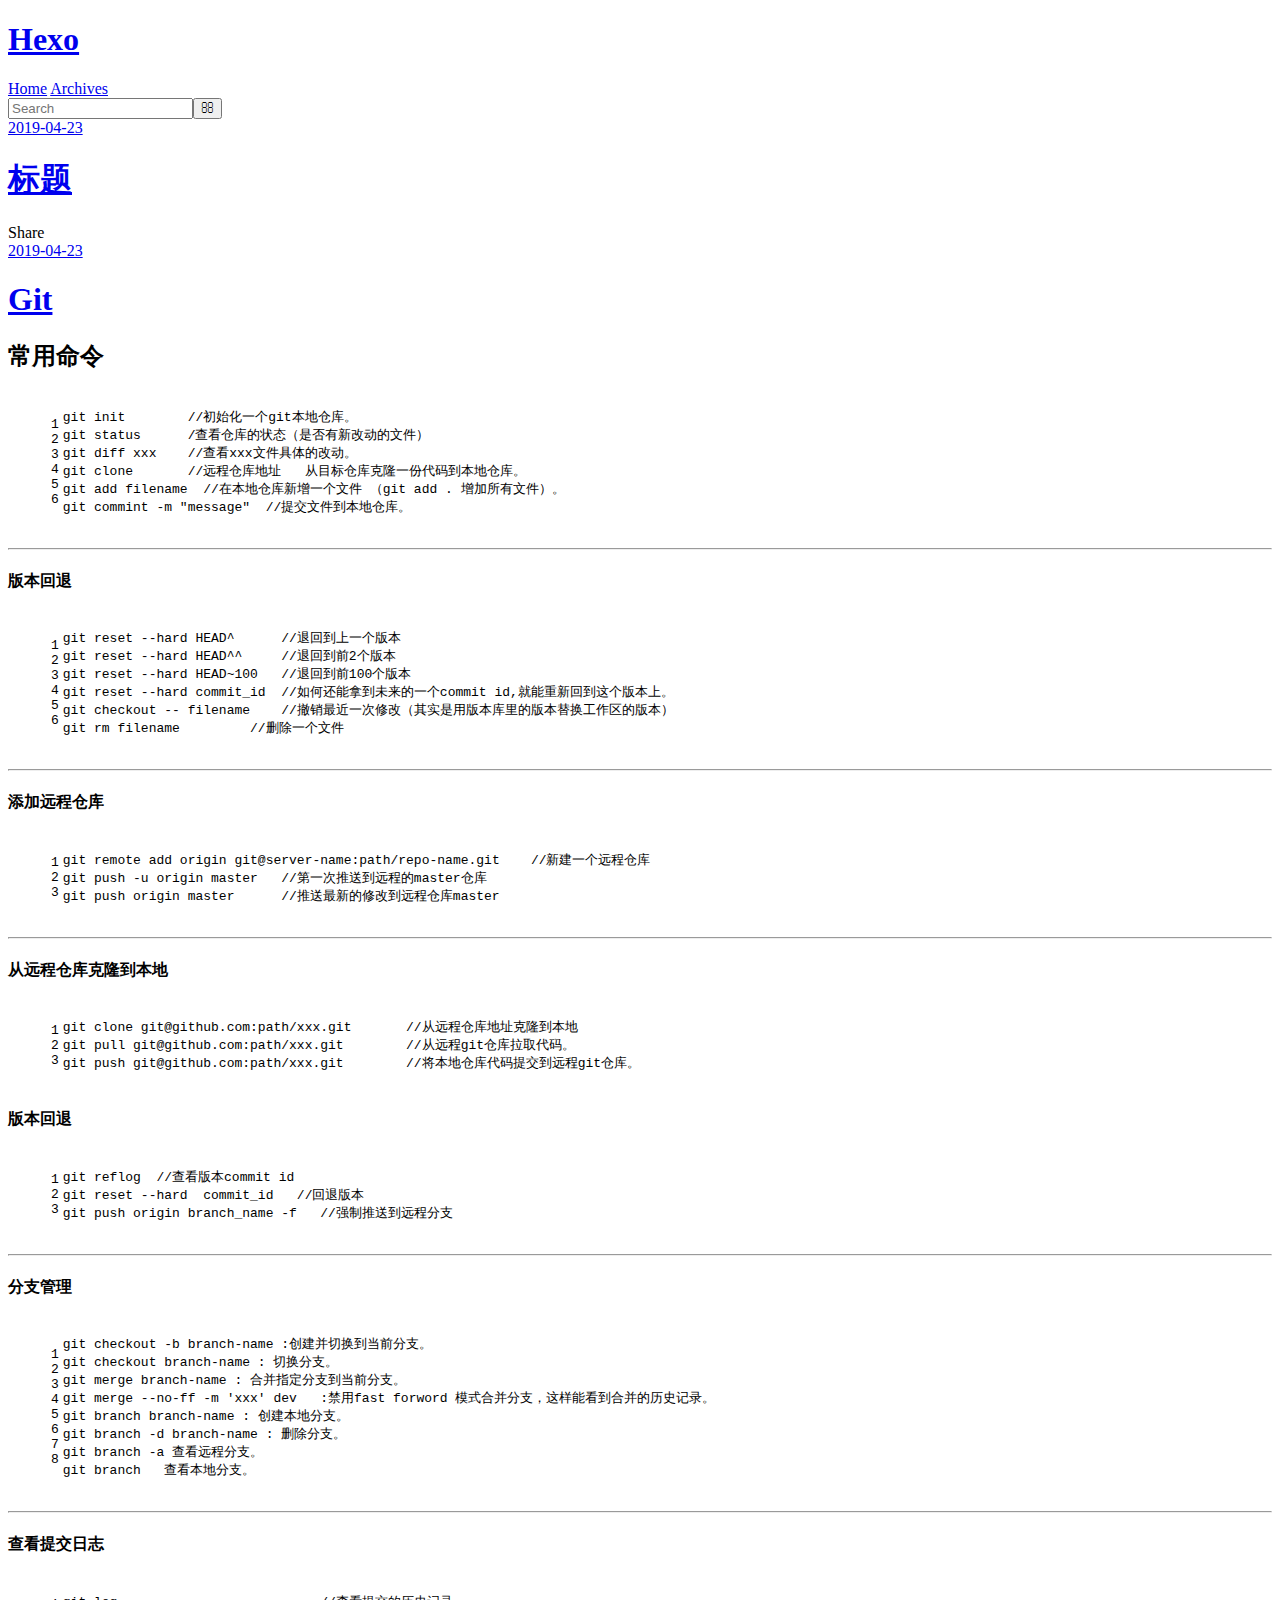
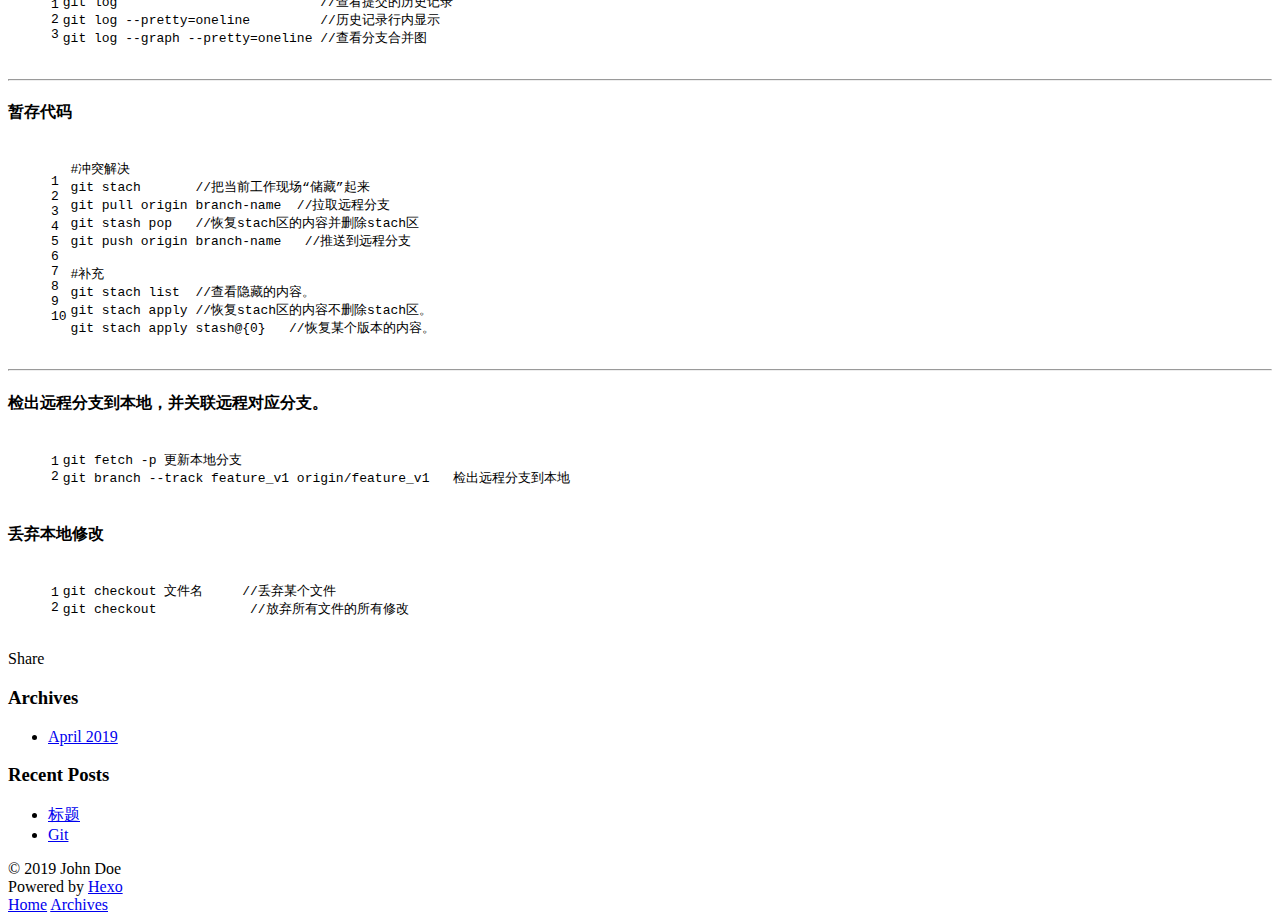
==== index.html @ 35612618 "Site updated: 2019-04-23 19:22:20" ====
<!DOCTYPE html>
<html>
<head><meta name="generator" content="Hexo 3.8.0">
  <meta charset="utf-8">
  

  
  <title>Hexo</title>
  <meta name="viewport" content="width=device-width, initial-scale=1, maximum-scale=1">
  <meta property="og:type" content="website">
<meta property="og:title" content="Hexo">
<meta property="og:url" content="http://yoursite.com/index.html">
<meta property="og:site_name" content="Hexo">
<meta property="og:locale" content="default">
<meta name="twitter:card" content="summary">
<meta name="twitter:title" content="Hexo">
  
    <link rel="alternate" href="/atom.xml" title="Hexo" type="application/atom+xml">
  
  
    <link rel="icon" href="/favicon.png">
  
  
    <link href="//fonts.googleapis.com/css?family=Source+Code+Pro" rel="stylesheet" type="text/css">
  
  <link rel="stylesheet" href="/css/style.css">
</head>
</html>
<body>
  <div id="container">
    <div id="wrap">
      <header id="header">
  <div id="banner"></div>
  <div id="header-outer" class="outer">
    <div id="header-title" class="inner">
      <h1 id="logo-wrap">
        <a href="/" id="logo">Hexo</a>
      </h1>
      
    </div>
    <div id="header-inner" class="inner">
      <nav id="main-nav">
        <a id="main-nav-toggle" class="nav-icon"></a>
        
          <a class="main-nav-link" href="/">Home</a>
        
          <a class="main-nav-link" href="/archives">Archives</a>
        
      </nav>
      <nav id="sub-nav">
        
          <a id="nav-rss-link" class="nav-icon" href="/atom.xml" title="RSS Feed"></a>
        
        <a id="nav-search-btn" class="nav-icon" title="Search"></a>
      </nav>
      <div id="search-form-wrap">
        <form action="//google.com/search" method="get" accept-charset="UTF-8" class="search-form"><input type="search" name="q" class="search-form-input" placeholder="Search"><button type="submit" class="search-form-submit">&#xF002;</button><input type="hidden" name="sitesearch" value="http://yoursite.com"></form>
      </div>
    </div>
  </div>
</header>
      <div class="outer">
        <section id="main">
  
    <article id="post-标题" class="article article-type-post" itemscope itemprop="blogPost">
  <div class="article-meta">
    <a href="/2019/04/23/标题/" class="article-date">
  <time datetime="2019-04-23T11:16:02.000Z" itemprop="datePublished">2019-04-23</time>
</a>
    
  </div>
  <div class="article-inner">
    
    
      <header class="article-header">
        
  
    <h1 itemprop="name">
      <a class="article-title" href="/2019/04/23/标题/">标题</a>
    </h1>
  

      </header>
    
    <div class="article-entry" itemprop="articleBody">
      
        
      
    </div>
    <footer class="article-footer">
      <a data-url="http://yoursite.com/2019/04/23/标题/" data-id="cjutp9aie000188pilqc7s98z" class="article-share-link">Share</a>
      
      
    </footer>
  </div>
  
</article>


  
    <article id="post-hello-world" class="article article-type-post" itemscope itemprop="blogPost">
  <div class="article-meta">
    <a href="/2019/04/23/hello-world/" class="article-date">
  <time datetime="2019-04-23T10:54:13.756Z" itemprop="datePublished">2019-04-23</time>
</a>
    
  </div>
  <div class="article-inner">
    
    
      <header class="article-header">
        
  
    <h1 itemprop="name">
      <a class="article-title" href="/2019/04/23/hello-world/">Git</a>
    </h1>
  

      </header>
    
    <div class="article-entry" itemprop="articleBody">
      
        <h2 id="常用命令"><a href="#常用命令" class="headerlink" title="常用命令"></a>常用命令</h2><figure class="highlight plain"><table><tr><td class="gutter"><pre><span class="line">1</span><br><span class="line">2</span><br><span class="line">3</span><br><span class="line">4</span><br><span class="line">5</span><br><span class="line">6</span><br></pre></td><td class="code"><pre><span class="line">git init        //初始化一个git本地仓库。</span><br><span class="line">git status      /查看仓库的状态（是否有新改动的文件）</span><br><span class="line">git diff xxx    //查看xxx文件具体的改动。</span><br><span class="line">git clone       //远程仓库地址   从目标仓库克隆一份代码到本地仓库。</span><br><span class="line">git add filename  //在本地仓库新增一个文件 （git add . 增加所有文件）。</span><br><span class="line">git commint -m &quot;message&quot;  //提交文件到本地仓库。</span><br></pre></td></tr></table></figure>
<hr>
<h4 id="版本回退"><a href="#版本回退" class="headerlink" title="版本回退"></a>版本回退</h4><figure class="highlight plain"><table><tr><td class="gutter"><pre><span class="line">1</span><br><span class="line">2</span><br><span class="line">3</span><br><span class="line">4</span><br><span class="line">5</span><br><span class="line">6</span><br></pre></td><td class="code"><pre><span class="line">git reset --hard HEAD^      //退回到上一个版本</span><br><span class="line">git reset --hard HEAD^^     //退回到前2个版本</span><br><span class="line">git reset --hard HEAD~100   //退回到前100个版本</span><br><span class="line">git reset --hard commit_id  //如何还能拿到未来的一个commit id,就能重新回到这个版本上。</span><br><span class="line">git checkout -- filename    //撤销最近一次修改（其实是用版本库里的版本替换工作区的版本）</span><br><span class="line">git rm filename         //删除一个文件</span><br></pre></td></tr></table></figure>
<hr>
<h4 id="添加远程仓库"><a href="#添加远程仓库" class="headerlink" title="添加远程仓库"></a>添加远程仓库</h4><figure class="highlight plain"><table><tr><td class="gutter"><pre><span class="line">1</span><br><span class="line">2</span><br><span class="line">3</span><br></pre></td><td class="code"><pre><span class="line">git remote add origin git@server-name:path/repo-name.git    //新建一个远程仓库</span><br><span class="line">git push -u origin master   //第一次推送到远程的master仓库</span><br><span class="line">git push origin master      //推送最新的修改到远程仓库master</span><br></pre></td></tr></table></figure>
<hr>
<h4 id="从远程仓库克隆到本地"><a href="#从远程仓库克隆到本地" class="headerlink" title="从远程仓库克隆到本地"></a>从远程仓库克隆到本地</h4><figure class="highlight plain"><table><tr><td class="gutter"><pre><span class="line">1</span><br><span class="line">2</span><br><span class="line">3</span><br></pre></td><td class="code"><pre><span class="line">git clone git@github.com:path/xxx.git       //从远程仓库地址克隆到本地  </span><br><span class="line">git pull git@github.com:path/xxx.git        //从远程git仓库拉取代码。</span><br><span class="line">git push git@github.com:path/xxx.git        //将本地仓库代码提交到远程git仓库。</span><br></pre></td></tr></table></figure>
<h4 id="版本回退-1"><a href="#版本回退-1" class="headerlink" title="版本回退"></a>版本回退</h4><figure class="highlight plain"><table><tr><td class="gutter"><pre><span class="line">1</span><br><span class="line">2</span><br><span class="line">3</span><br></pre></td><td class="code"><pre><span class="line">git reflog  //查看版本commit id</span><br><span class="line">git reset --hard  commit_id   //回退版本</span><br><span class="line">git push origin branch_name -f   //强制推送到远程分支</span><br></pre></td></tr></table></figure>
<hr>
<h4 id="分支管理"><a href="#分支管理" class="headerlink" title="分支管理"></a>分支管理</h4><figure class="highlight plain"><table><tr><td class="gutter"><pre><span class="line">1</span><br><span class="line">2</span><br><span class="line">3</span><br><span class="line">4</span><br><span class="line">5</span><br><span class="line">6</span><br><span class="line">7</span><br><span class="line">8</span><br></pre></td><td class="code"><pre><span class="line">git checkout -b branch-name :创建并切换到当前分支。</span><br><span class="line">git checkout branch-name : 切换分支。</span><br><span class="line">git merge branch-name : 合并指定分支到当前分支。</span><br><span class="line">git merge --no-ff -m &apos;xxx&apos; dev   :禁用fast forword 模式合并分支，这样能看到合并的历史记录。</span><br><span class="line">git branch branch-name : 创建本地分支。</span><br><span class="line">git branch -d branch-name : 删除分支。</span><br><span class="line">git branch -a 查看远程分支。</span><br><span class="line">git branch   查看本地分支。</span><br></pre></td></tr></table></figure>
<hr>
<h4 id="查看提交日志"><a href="#查看提交日志" class="headerlink" title="查看提交日志"></a>查看提交日志</h4><figure class="highlight plain"><table><tr><td class="gutter"><pre><span class="line">1</span><br><span class="line">2</span><br><span class="line">3</span><br></pre></td><td class="code"><pre><span class="line">git log                          //查看提交的历史记录</span><br><span class="line">git log --pretty=oneline         //历史记录行内显示</span><br><span class="line">git log --graph --pretty=oneline //查看分支合并图</span><br></pre></td></tr></table></figure>
<hr>
<h4 id="暂存代码"><a href="#暂存代码" class="headerlink" title="暂存代码"></a>暂存代码</h4><figure class="highlight plain"><table><tr><td class="gutter"><pre><span class="line">1</span><br><span class="line">2</span><br><span class="line">3</span><br><span class="line">4</span><br><span class="line">5</span><br><span class="line">6</span><br><span class="line">7</span><br><span class="line">8</span><br><span class="line">9</span><br><span class="line">10</span><br></pre></td><td class="code"><pre><span class="line">#冲突解决</span><br><span class="line">git stach       //把当前工作现场“储藏”起来</span><br><span class="line">git pull origin branch-name  //拉取远程分支</span><br><span class="line">git stash pop   //恢复stach区的内容并删除stach区</span><br><span class="line">git push origin branch-name   //推送到远程分支</span><br><span class="line"></span><br><span class="line">#补充</span><br><span class="line">git stach list  //查看隐藏的内容。</span><br><span class="line">git stach apply //恢复stach区的内容不删除stach区。</span><br><span class="line">git stach apply stash@&#123;0&#125;   //恢复某个版本的内容。</span><br></pre></td></tr></table></figure>
<hr>
<h4 id="检出远程分支到本地，并关联远程对应分支。"><a href="#检出远程分支到本地，并关联远程对应分支。" class="headerlink" title="检出远程分支到本地，并关联远程对应分支。"></a>检出远程分支到本地，并关联远程对应分支。</h4><figure class="highlight plain"><table><tr><td class="gutter"><pre><span class="line">1</span><br><span class="line">2</span><br></pre></td><td class="code"><pre><span class="line">git fetch -p 更新本地分支</span><br><span class="line">git branch --track feature_v1 origin/feature_v1   检出远程分支到本地</span><br></pre></td></tr></table></figure>
<h4 id="丢弃本地修改"><a href="#丢弃本地修改" class="headerlink" title="丢弃本地修改"></a>丢弃本地修改</h4><figure class="highlight plain"><table><tr><td class="gutter"><pre><span class="line">1</span><br><span class="line">2</span><br></pre></td><td class="code"><pre><span class="line">git checkout 文件名     //丢弃某个文件</span><br><span class="line">git checkout            //放弃所有文件的所有修改</span><br></pre></td></tr></table></figure>

      
    </div>
    <footer class="article-footer">
      <a data-url="http://yoursite.com/2019/04/23/hello-world/" data-id="cjutp9ai7000088pi72iybxct" class="article-share-link">Share</a>
      
      
    </footer>
  </div>
  
</article>


  


</section>
        
          <aside id="sidebar">
  
    

  
    

  
    
  
    
  <div class="widget-wrap">
    <h3 class="widget-title">Archives</h3>
    <div class="widget">
      <ul class="archive-list"><li class="archive-list-item"><a class="archive-list-link" href="/archives/2019/04/">April 2019</a></li></ul>
    </div>
  </div>


  
    
  <div class="widget-wrap">
    <h3 class="widget-title">Recent Posts</h3>
    <div class="widget">
      <ul>
        
          <li>
            <a href="/2019/04/23/标题/">标题</a>
          </li>
        
          <li>
            <a href="/2019/04/23/hello-world/">Git</a>
          </li>
        
      </ul>
    </div>
  </div>

  
</aside>
        
      </div>
      <footer id="footer">
  
  <div class="outer">
    <div id="footer-info" class="inner">
      &copy; 2019 John Doe<br>
      Powered by <a href="http://hexo.io/" target="_blank">Hexo</a>
    </div>
  </div>
</footer>
    </div>
    <nav id="mobile-nav">
  
    <a href="/" class="mobile-nav-link">Home</a>
  
    <a href="/archives" class="mobile-nav-link">Archives</a>
  
</nav>
    

<script src="//ajax.googleapis.com/ajax/libs/jquery/2.0.3/jquery.min.js"></script>


  <link rel="stylesheet" href="/fancybox/jquery.fancybox.css">
  <script src="/fancybox/jquery.fancybox.pack.js"></script>


<script src="/js/script.js"></script>



  </div>
</body>
</html>
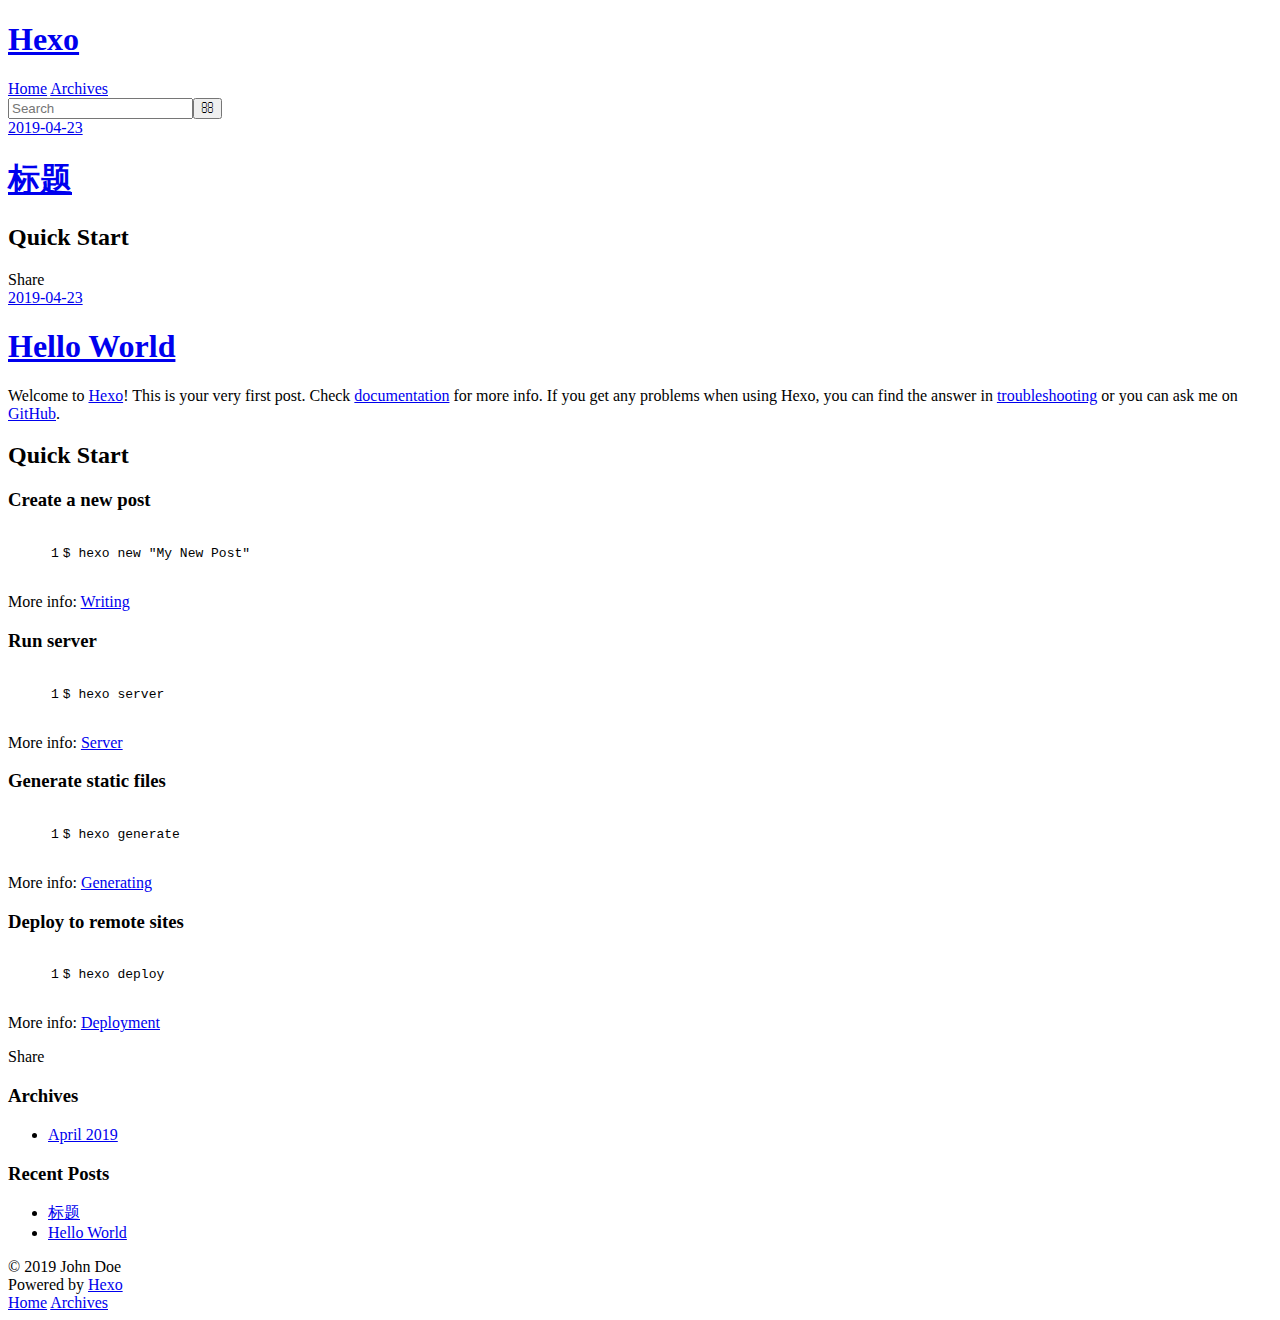
==== commit 872c172f: "Site updated: 2019-04-23 19:35:35" ====
--- a/index.html
+++ b/index.html
@@ -84,11 +84,11 @@
     
     <div class="article-entry" itemprop="articleBody">
       
-        
+        <h2 id="Quick-Start"><a href="#Quick-Start" class="headerlink" title="Quick Start"></a>Quick Start</h2>
       
     </div>
     <footer class="article-footer">
-      <a data-url="http://yoursite.com/2019/04/23/标题/" data-id="cjutp9aie000188pilqc7s98z" class="article-share-link">Share</a>
+      <a data-url="http://yoursite.com/2019/04/23/标题/" data-id="cjutpphi60001r4pim6prxsy6" class="article-share-link">Share</a>
       
       
     </footer>
@@ -112,7 +112,7 @@
         
   
     <h1 itemprop="name">
-      <a class="article-title" href="/2019/04/23/hello-world/">Git</a>
+      <a class="article-title" href="/2019/04/23/hello-world/">Hello World</a>
     </h1>
   
 
@@ -120,28 +120,20 @@
     
     <div class="article-entry" itemprop="articleBody">
       
-        <h2 id="常用命令"><a href="#常用命令" class="headerlink" title="常用命令"></a>常用命令</h2><figure class="highlight plain"><table><tr><td class="gutter"><pre><span class="line">1</span><br><span class="line">2</span><br><span class="line">3</span><br><span class="line">4</span><br><span class="line">5</span><br><span class="line">6</span><br></pre></td><td class="code"><pre><span class="line">git init        //初始化一个git本地仓库。</span><br><span class="line">git status      /查看仓库的状态（是否有新改动的文件）</span><br><span class="line">git diff xxx    //查看xxx文件具体的改动。</span><br><span class="line">git clone       //远程仓库地址   从目标仓库克隆一份代码到本地仓库。</span><br><span class="line">git add filename  //在本地仓库新增一个文件 （git add . 增加所有文件）。</span><br><span class="line">git commint -m &quot;message&quot;  //提交文件到本地仓库。</span><br></pre></td></tr></table></figure>
-<hr>
-<h4 id="版本回退"><a href="#版本回退" class="headerlink" title="版本回退"></a>版本回退</h4><figure class="highlight plain"><table><tr><td class="gutter"><pre><span class="line">1</span><br><span class="line">2</span><br><span class="line">3</span><br><span class="line">4</span><br><span class="line">5</span><br><span class="line">6</span><br></pre></td><td class="code"><pre><span class="line">git reset --hard HEAD^      //退回到上一个版本</span><br><span class="line">git reset --hard HEAD^^     //退回到前2个版本</span><br><span class="line">git reset --hard HEAD~100   //退回到前100个版本</span><br><span class="line">git reset --hard commit_id  //如何还能拿到未来的一个commit id,就能重新回到这个版本上。</span><br><span class="line">git checkout -- filename    //撤销最近一次修改（其实是用版本库里的版本替换工作区的版本）</span><br><span class="line">git rm filename         //删除一个文件</span><br></pre></td></tr></table></figure>
-<hr>
-<h4 id="添加远程仓库"><a href="#添加远程仓库" class="headerlink" title="添加远程仓库"></a>添加远程仓库</h4><figure class="highlight plain"><table><tr><td class="gutter"><pre><span class="line">1</span><br><span class="line">2</span><br><span class="line">3</span><br></pre></td><td class="code"><pre><span class="line">git remote add origin git@server-name:path/repo-name.git    //新建一个远程仓库</span><br><span class="line">git push -u origin master   //第一次推送到远程的master仓库</span><br><span class="line">git push origin master      //推送最新的修改到远程仓库master</span><br></pre></td></tr></table></figure>
-<hr>
-<h4 id="从远程仓库克隆到本地"><a href="#从远程仓库克隆到本地" class="headerlink" title="从远程仓库克隆到本地"></a>从远程仓库克隆到本地</h4><figure class="highlight plain"><table><tr><td class="gutter"><pre><span class="line">1</span><br><span class="line">2</span><br><span class="line">3</span><br></pre></td><td class="code"><pre><span class="line">git clone git@github.com:path/xxx.git       //从远程仓库地址克隆到本地  </span><br><span class="line">git pull git@github.com:path/xxx.git        //从远程git仓库拉取代码。</span><br><span class="line">git push git@github.com:path/xxx.git        //将本地仓库代码提交到远程git仓库。</span><br></pre></td></tr></table></figure>
-<h4 id="版本回退-1"><a href="#版本回退-1" class="headerlink" title="版本回退"></a>版本回退</h4><figure class="highlight plain"><table><tr><td class="gutter"><pre><span class="line">1</span><br><span class="line">2</span><br><span class="line">3</span><br></pre></td><td class="code"><pre><span class="line">git reflog  //查看版本commit id</span><br><span class="line">git reset --hard  commit_id   //回退版本</span><br><span class="line">git push origin branch_name -f   //强制推送到远程分支</span><br></pre></td></tr></table></figure>
-<hr>
-<h4 id="分支管理"><a href="#分支管理" class="headerlink" title="分支管理"></a>分支管理</h4><figure class="highlight plain"><table><tr><td class="gutter"><pre><span class="line">1</span><br><span class="line">2</span><br><span class="line">3</span><br><span class="line">4</span><br><span class="line">5</span><br><span class="line">6</span><br><span class="line">7</span><br><span class="line">8</span><br></pre></td><td class="code"><pre><span class="line">git checkout -b branch-name :创建并切换到当前分支。</span><br><span class="line">git checkout branch-name : 切换分支。</span><br><span class="line">git merge branch-name : 合并指定分支到当前分支。</span><br><span class="line">git merge --no-ff -m &apos;xxx&apos; dev   :禁用fast forword 模式合并分支，这样能看到合并的历史记录。</span><br><span class="line">git branch branch-name : 创建本地分支。</span><br><span class="line">git branch -d branch-name : 删除分支。</span><br><span class="line">git branch -a 查看远程分支。</span><br><span class="line">git branch   查看本地分支。</span><br></pre></td></tr></table></figure>
-<hr>
-<h4 id="查看提交日志"><a href="#查看提交日志" class="headerlink" title="查看提交日志"></a>查看提交日志</h4><figure class="highlight plain"><table><tr><td class="gutter"><pre><span class="line">1</span><br><span class="line">2</span><br><span class="line">3</span><br></pre></td><td class="code"><pre><span class="line">git log                          //查看提交的历史记录</span><br><span class="line">git log --pretty=oneline         //历史记录行内显示</span><br><span class="line">git log --graph --pretty=oneline //查看分支合并图</span><br></pre></td></tr></table></figure>
-<hr>
-<h4 id="暂存代码"><a href="#暂存代码" class="headerlink" title="暂存代码"></a>暂存代码</h4><figure class="highlight plain"><table><tr><td class="gutter"><pre><span class="line">1</span><br><span class="line">2</span><br><span class="line">3</span><br><span class="line">4</span><br><span class="line">5</span><br><span class="line">6</span><br><span class="line">7</span><br><span class="line">8</span><br><span class="line">9</span><br><span class="line">10</span><br></pre></td><td class="code"><pre><span class="line">#冲突解决</span><br><span class="line">git stach       //把当前工作现场“储藏”起来</span><br><span class="line">git pull origin branch-name  //拉取远程分支</span><br><span class="line">git stash pop   //恢复stach区的内容并删除stach区</span><br><span class="line">git push origin branch-name   //推送到远程分支</span><br><span class="line"></span><br><span class="line">#补充</span><br><span class="line">git stach list  //查看隐藏的内容。</span><br><span class="line">git stach apply //恢复stach区的内容不删除stach区。</span><br><span class="line">git stach apply stash@&#123;0&#125;   //恢复某个版本的内容。</span><br></pre></td></tr></table></figure>
-<hr>
-<h4 id="检出远程分支到本地，并关联远程对应分支。"><a href="#检出远程分支到本地，并关联远程对应分支。" class="headerlink" title="检出远程分支到本地，并关联远程对应分支。"></a>检出远程分支到本地，并关联远程对应分支。</h4><figure class="highlight plain"><table><tr><td class="gutter"><pre><span class="line">1</span><br><span class="line">2</span><br></pre></td><td class="code"><pre><span class="line">git fetch -p 更新本地分支</span><br><span class="line">git branch --track feature_v1 origin/feature_v1   检出远程分支到本地</span><br></pre></td></tr></table></figure>
-<h4 id="丢弃本地修改"><a href="#丢弃本地修改" class="headerlink" title="丢弃本地修改"></a>丢弃本地修改</h4><figure class="highlight plain"><table><tr><td class="gutter"><pre><span class="line">1</span><br><span class="line">2</span><br></pre></td><td class="code"><pre><span class="line">git checkout 文件名     //丢弃某个文件</span><br><span class="line">git checkout            //放弃所有文件的所有修改</span><br></pre></td></tr></table></figure>
+        <p>Welcome to <a href="https://hexo.io/" target="_blank" rel="noopener">Hexo</a>! This is your very first post. Check <a href="https://hexo.io/docs/" target="_blank" rel="noopener">documentation</a> for more info. If you get any problems when using Hexo, you can find the answer in <a href="https://hexo.io/docs/troubleshooting.html" target="_blank" rel="noopener">troubleshooting</a> or you can ask me on <a href="https://github.com/hexojs/hexo/issues" target="_blank" rel="noopener">GitHub</a>.</p>
+<h2 id="Quick-Start"><a href="#Quick-Start" class="headerlink" title="Quick Start"></a>Quick Start</h2><h3 id="Create-a-new-post"><a href="#Create-a-new-post" class="headerlink" title="Create a new post"></a>Create a new post</h3><figure class="highlight bash"><table><tr><td class="gutter"><pre><span class="line">1</span><br></pre></td><td class="code"><pre><span class="line">$ hexo new <span class="string">"My New Post"</span></span><br></pre></td></tr></table></figure>
+<p>More info: <a href="https://hexo.io/docs/writing.html" target="_blank" rel="noopener">Writing</a></p>
+<h3 id="Run-server"><a href="#Run-server" class="headerlink" title="Run server"></a>Run server</h3><figure class="highlight bash"><table><tr><td class="gutter"><pre><span class="line">1</span><br></pre></td><td class="code"><pre><span class="line">$ hexo server</span><br></pre></td></tr></table></figure>
+<p>More info: <a href="https://hexo.io/docs/server.html" target="_blank" rel="noopener">Server</a></p>
+<h3 id="Generate-static-files"><a href="#Generate-static-files" class="headerlink" title="Generate static files"></a>Generate static files</h3><figure class="highlight bash"><table><tr><td class="gutter"><pre><span class="line">1</span><br></pre></td><td class="code"><pre><span class="line">$ hexo generate</span><br></pre></td></tr></table></figure>
+<p>More info: <a href="https://hexo.io/docs/generating.html" target="_blank" rel="noopener">Generating</a></p>
+<h3 id="Deploy-to-remote-sites"><a href="#Deploy-to-remote-sites" class="headerlink" title="Deploy to remote sites"></a>Deploy to remote sites</h3><figure class="highlight bash"><table><tr><td class="gutter"><pre><span class="line">1</span><br></pre></td><td class="code"><pre><span class="line">$ hexo deploy</span><br></pre></td></tr></table></figure>
+<p>More info: <a href="https://hexo.io/docs/deployment.html" target="_blank" rel="noopener">Deployment</a></p>
 
       
     </div>
     <footer class="article-footer">
-      <a data-url="http://yoursite.com/2019/04/23/hello-world/" data-id="cjutp9ai7000088pi72iybxct" class="article-share-link">Share</a>
+      <a data-url="http://yoursite.com/2019/04/23/hello-world/" data-id="cjutpphi00000r4pi3qdeje3x" class="article-share-link">Share</a>
       
       
     </footer>
@@ -186,7 +178,7 @@
           </li>
         
           <li>
-            <a href="/2019/04/23/hello-world/">Git</a>
+            <a href="/2019/04/23/hello-world/">Hello World</a>
           </li>
         
       </ul>
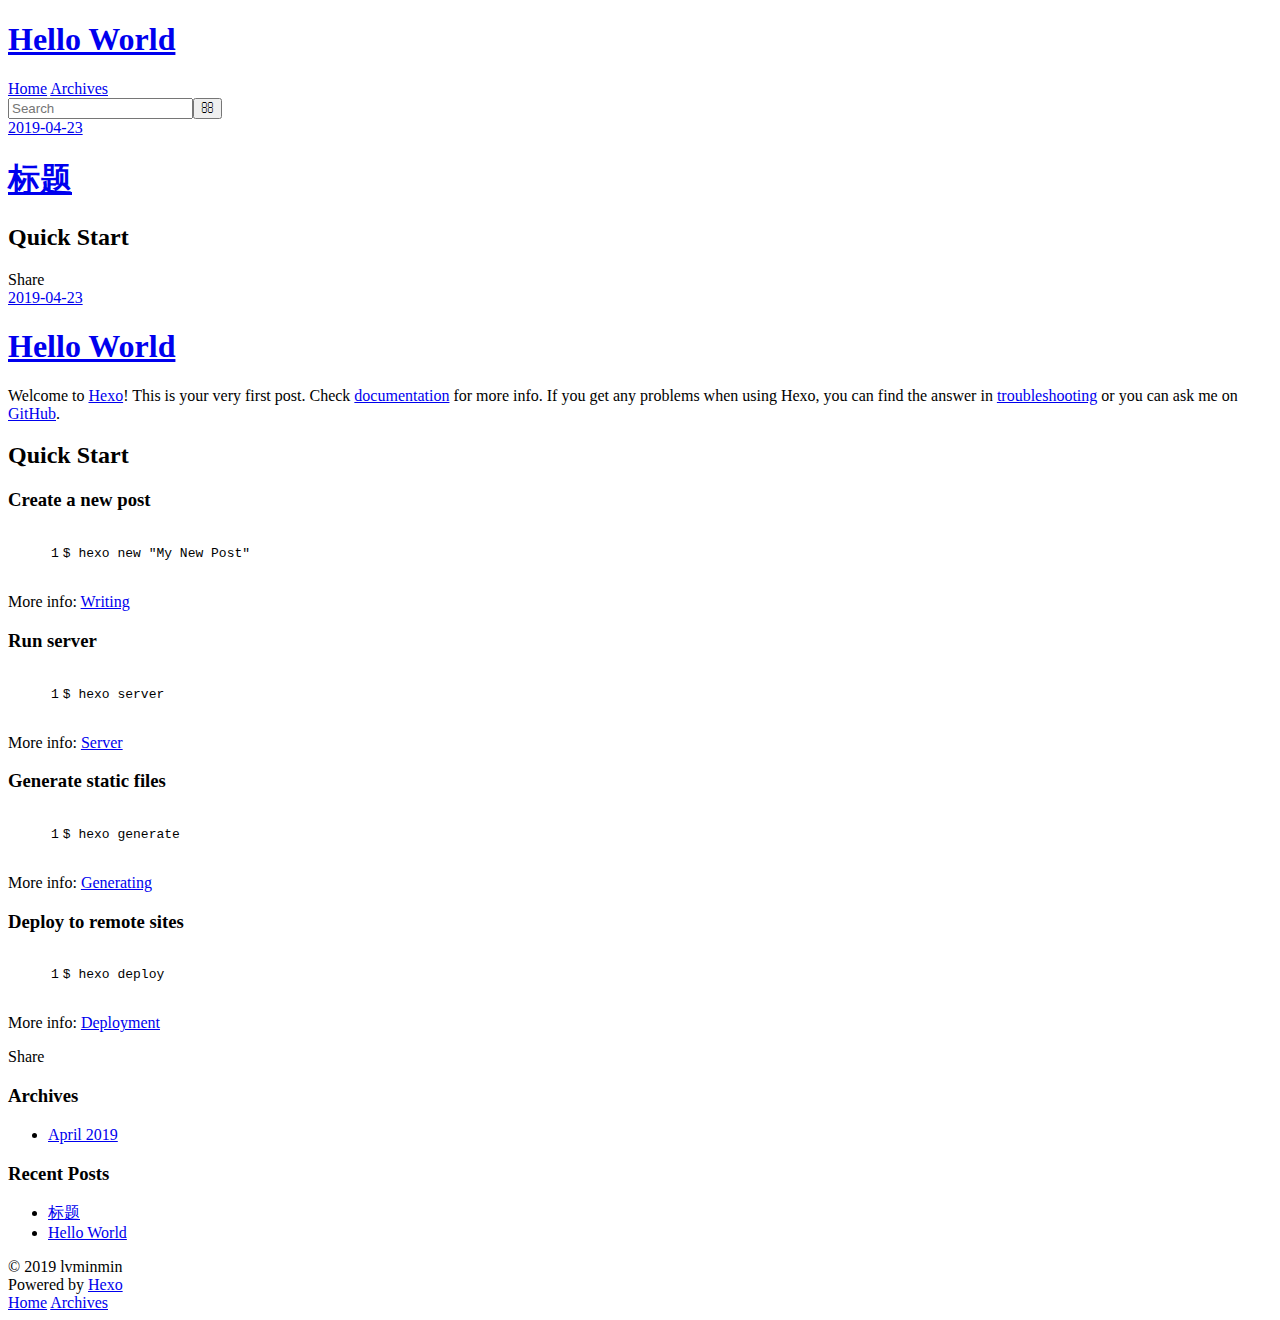
==== commit cfb03169: "Site updated: 2019-04-24 10:01:47" ====
--- a/index.html
+++ b/index.html
@@ -5,17 +5,17 @@
   
 
   
-  <title>Hexo</title>
+  <title>Hello World</title>
   <meta name="viewport" content="width=device-width, initial-scale=1, maximum-scale=1">
   <meta property="og:type" content="website">
-<meta property="og:title" content="Hexo">
+<meta property="og:title" content="Hello World">
 <meta property="og:url" content="http://yoursite.com/index.html">
-<meta property="og:site_name" content="Hexo">
-<meta property="og:locale" content="default">
+<meta property="og:site_name" content="Hello World">
+<meta property="og:locale" content="zh-Hans">
 <meta name="twitter:card" content="summary">
-<meta name="twitter:title" content="Hexo">
-  
-    <link rel="alternate" href="/atom.xml" title="Hexo" type="application/atom+xml">
+<meta name="twitter:title" content="Hello World">
+  
+    <link rel="alternate" href="/atom.xml" title="Hello World" type="application/atom+xml">
   
   
     <link rel="icon" href="/favicon.png">
@@ -34,7 +34,7 @@
   <div id="header-outer" class="outer">
     <div id="header-title" class="inner">
       <h1 id="logo-wrap">
-        <a href="/" id="logo">Hexo</a>
+        <a href="/" id="logo">Hello World</a>
       </h1>
       
     </div>
@@ -88,7 +88,7 @@
       
     </div>
     <footer class="article-footer">
-      <a data-url="http://yoursite.com/2019/04/23/标题/" data-id="cjutpphi60001r4pim6prxsy6" class="article-share-link">Share</a>
+      <a data-url="http://yoursite.com/2019/04/23/标题/" data-id="cjuukmwd10001sgpiuvnvxvo1" class="article-share-link">Share</a>
       
       
     </footer>
@@ -133,7 +133,7 @@
       
     </div>
     <footer class="article-footer">
-      <a data-url="http://yoursite.com/2019/04/23/hello-world/" data-id="cjutpphi00000r4pi3qdeje3x" class="article-share-link">Share</a>
+      <a data-url="http://yoursite.com/2019/04/23/hello-world/" data-id="cjuukmwcv0000sgpiyxrfdvf3" class="article-share-link">Share</a>
       
       
     </footer>
@@ -193,7 +193,7 @@
   
   <div class="outer">
     <div id="footer-info" class="inner">
-      &copy; 2019 John Doe<br>
+      &copy; 2019 lvminmin<br>
       Powered by <a href="http://hexo.io/" target="_blank">Hexo</a>
     </div>
   </div>
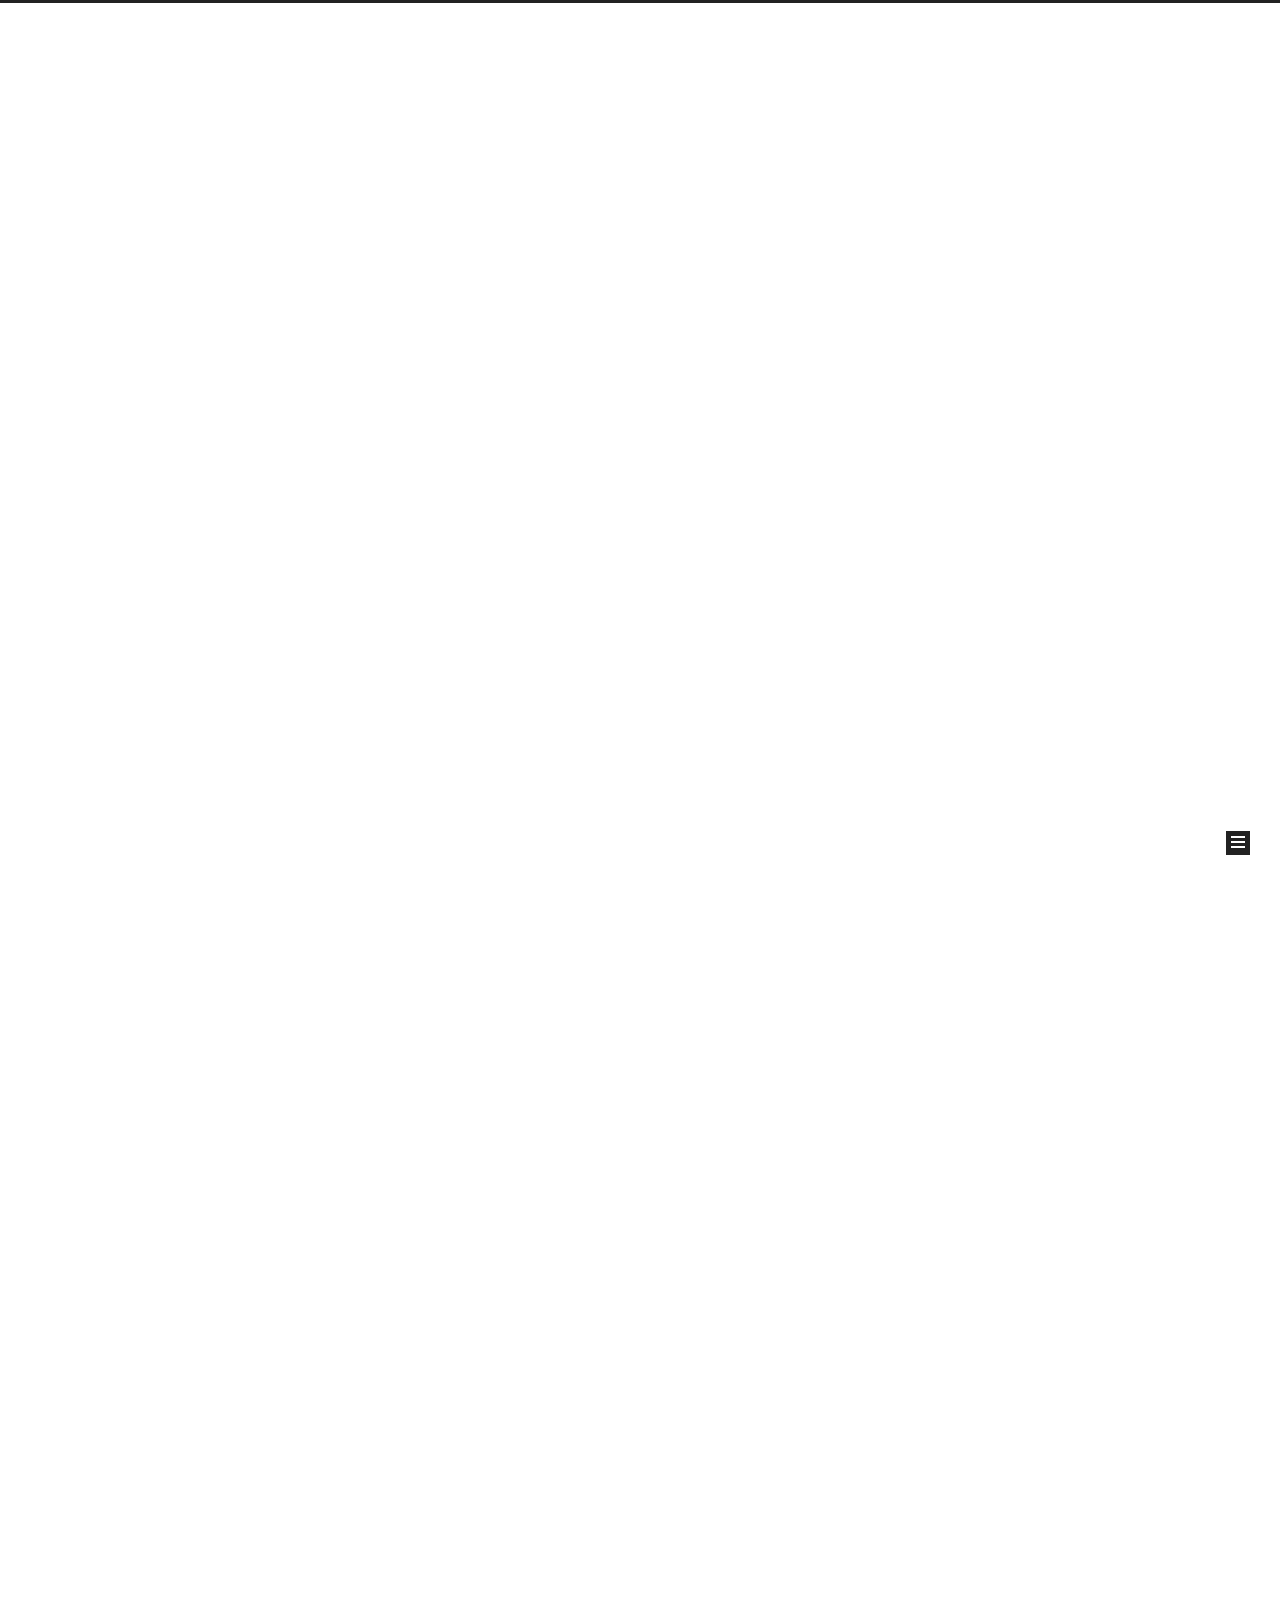
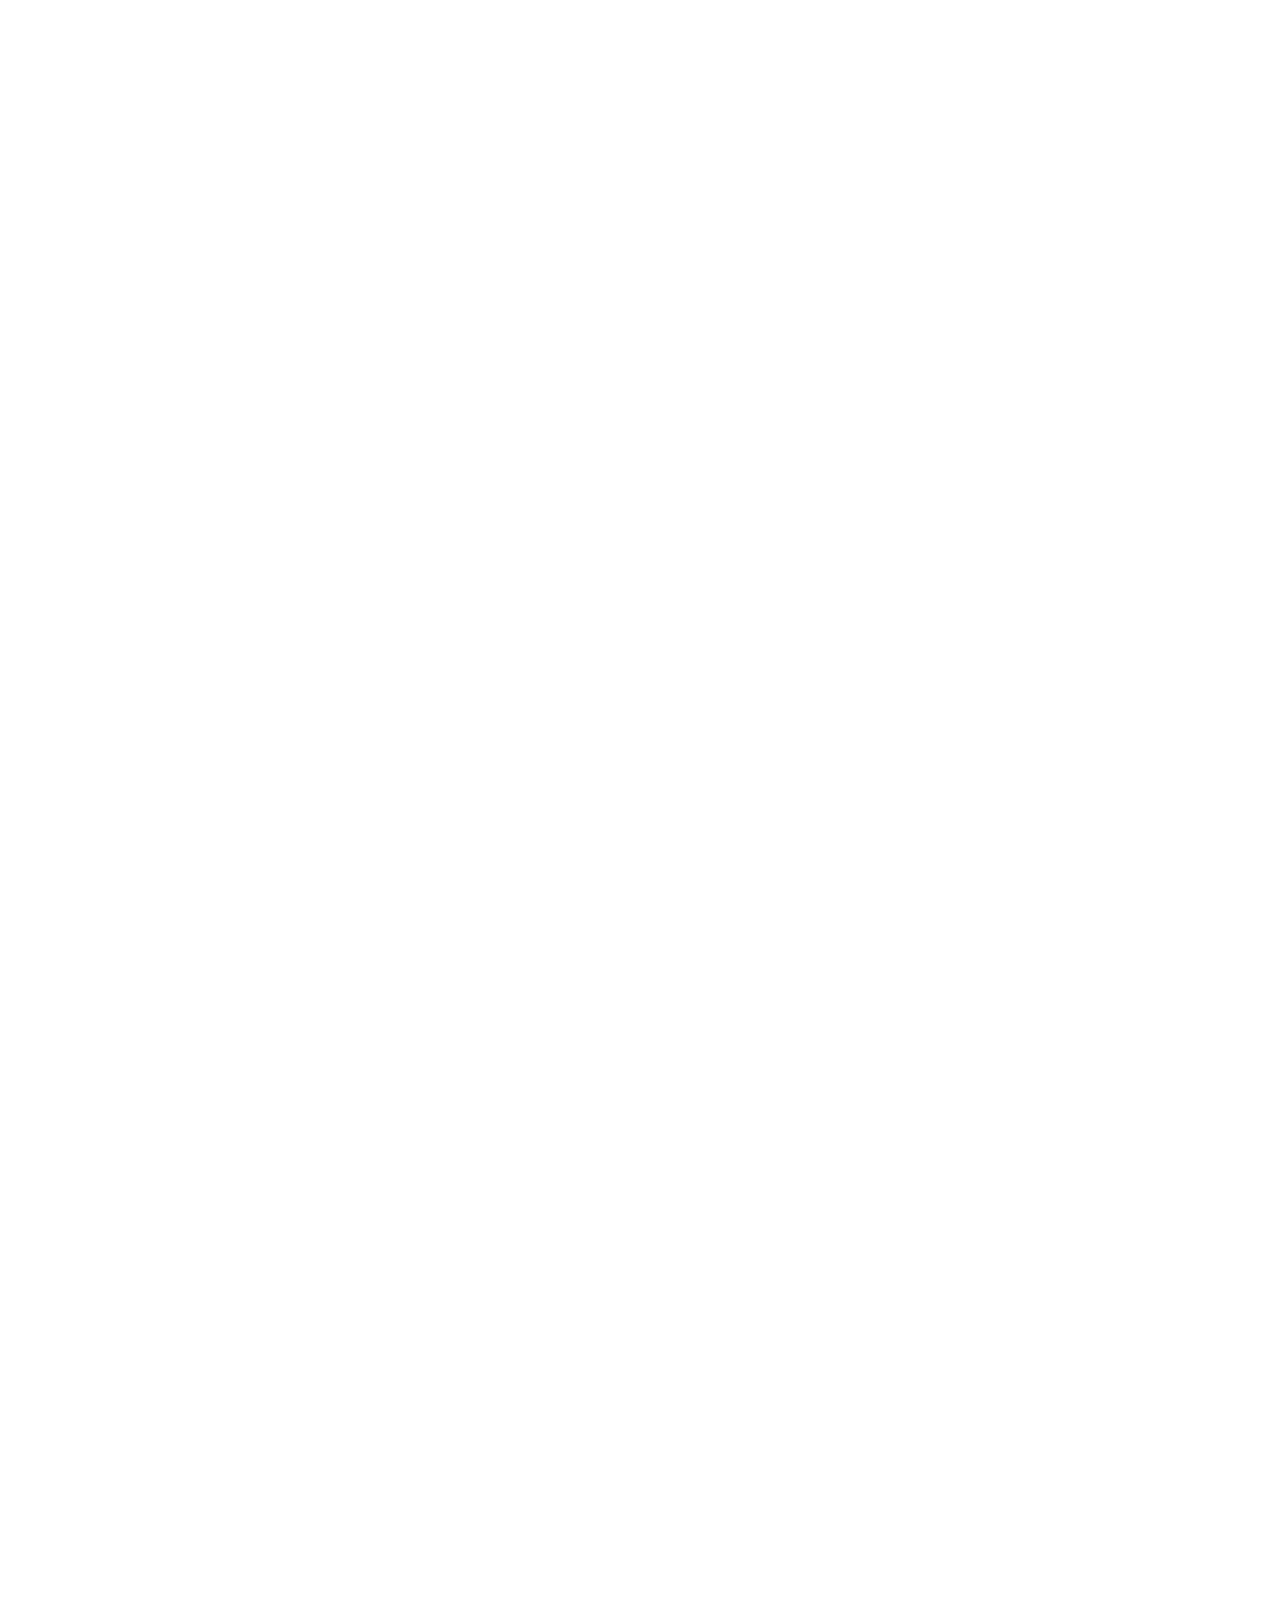
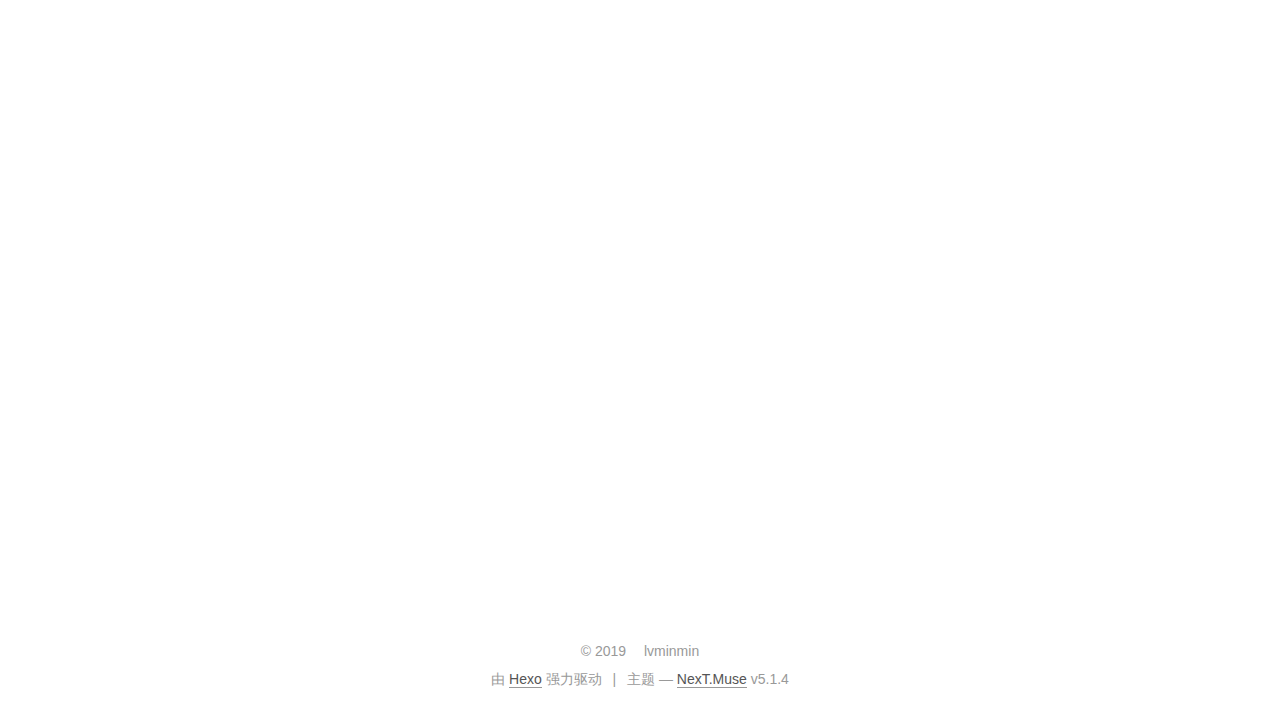
==== commit 3a457fed: "Site updated: 2019-05-07 15:05:16" ====
--- a/index.html
+++ b/index.html
@@ -1,126 +1,429 @@
 <!DOCTYPE html>
-<html>
+
+
+
+  
+
+
+<html class="theme-next muse use-motion" lang="zh-Hans">
 <head><meta name="generator" content="Hexo 3.8.0">
-  <meta charset="utf-8">
-  
-
-  
-  <title>Hello World</title>
-  <meta name="viewport" content="width=device-width, initial-scale=1, maximum-scale=1">
-  <meta property="og:type" content="website">
+  <meta charset="UTF-8">
+<meta http-equiv="X-UA-Compatible" content="IE=edge">
+<meta name="viewport" content="width=device-width, initial-scale=1, maximum-scale=1">
+<meta name="theme-color" content="#222">
+
+
+
+
+
+
+
+
+
+<meta http-equiv="Cache-Control" content="no-transform">
+<meta http-equiv="Cache-Control" content="no-siteapp">
+
+
+
+
+
+
+
+
+
+
+
+
+
+
+
+
+  
+  
+  <link href="/lib/fancybox/source/jquery.fancybox.css?v=2.1.5" rel="stylesheet" type="text/css">
+
+
+
+
+
+
+
+<link href="/lib/font-awesome/css/font-awesome.min.css?v=4.6.2" rel="stylesheet" type="text/css">
+
+<link href="/css/main.css?v=5.1.4" rel="stylesheet" type="text/css">
+
+
+  <link rel="apple-touch-icon" sizes="180x180" href="/images/apple-touch-icon-next.png?v=5.1.4">
+
+
+  <link rel="icon" type="image/png" sizes="32x32" href="/images/favicon-32x32-next.png?v=5.1.4">
+
+
+  <link rel="icon" type="image/png" sizes="16x16" href="/images/favicon-16x16-next.png?v=5.1.4">
+
+
+  <link rel="mask-icon" href="/images/logo.svg?v=5.1.4" color="#222">
+
+
+
+
+
+  <meta name="keywords" content="Hexo, NexT">
+
+
+
+
+
+
+
+
+
+
+<meta property="og:type" content="website">
 <meta property="og:title" content="Hello World">
 <meta property="og:url" content="http://yoursite.com/index.html">
 <meta property="og:site_name" content="Hello World">
 <meta property="og:locale" content="zh-Hans">
 <meta name="twitter:card" content="summary">
 <meta name="twitter:title" content="Hello World">
-  
-    <link rel="alternate" href="/atom.xml" title="Hello World" type="application/atom+xml">
-  
-  
-    <link rel="icon" href="/favicon.png">
-  
-  
-    <link href="//fonts.googleapis.com/css?family=Source+Code+Pro" rel="stylesheet" type="text/css">
-  
-  <link rel="stylesheet" href="/css/style.css">
+
+
+
+<script type="text/javascript" id="hexo.configurations">
+  var NexT = window.NexT || {};
+  var CONFIG = {
+    root: '/',
+    scheme: 'Muse',
+    version: '5.1.4',
+    sidebar: {"position":"left","display":"post","offset":12,"b2t":false,"scrollpercent":false,"onmobile":false},
+    fancybox: true,
+    tabs: true,
+    motion: {"enable":true,"async":false,"transition":{"post_block":"fadeIn","post_header":"slideDownIn","post_body":"slideDownIn","coll_header":"slideLeftIn","sidebar":"slideUpIn"}},
+    duoshuo: {
+      userId: '0',
+      author: '博主'
+    },
+    algolia: {
+      applicationID: '',
+      apiKey: '',
+      indexName: '',
+      hits: {"per_page":10},
+      labels: {"input_placeholder":"Search for Posts","hits_empty":"We didn't find any results for the search: ${query}","hits_stats":"${hits} results found in ${time} ms"}
+    }
+  };
+</script>
+
+
+
+  <link rel="canonical" href="http://yoursite.com/">
+
+
+
+
+
+  <title>Hello World</title>
+  
+
+
+
+
+
+
+
+
 </head>
-</html>
-<body>
-  <div id="container">
-    <div id="wrap">
-      <header id="header">
-  <div id="banner"></div>
-  <div id="header-outer" class="outer">
-    <div id="header-title" class="inner">
-      <h1 id="logo-wrap">
-        <a href="/" id="logo">Hello World</a>
-      </h1>
-      
+
+<body itemscope itemtype="http://schema.org/WebPage" lang="zh-Hans">
+
+  
+  
+    
+  
+
+  <div class="container sidebar-position-left 
+  page-home">
+    <div class="headband"></div>
+
+    <header id="header" class="header" itemscope itemtype="http://schema.org/WPHeader">
+      <div class="header-inner"><div class="site-brand-wrapper">
+  <div class="site-meta ">
+    
+
+    <div class="custom-logo-site-title">
+      <a href="/" class="brand" rel="start">
+        <span class="logo-line-before"><i></i></span>
+        <span class="site-title">Hello World</span>
+        <span class="logo-line-after"><i></i></span>
+      </a>
     </div>
-    <div id="header-inner" class="inner">
-      <nav id="main-nav">
-        <a id="main-nav-toggle" class="nav-icon"></a>
-        
-          <a class="main-nav-link" href="/">Home</a>
-        
-          <a class="main-nav-link" href="/archives">Archives</a>
-        
-      </nav>
-      <nav id="sub-nav">
-        
-          <a id="nav-rss-link" class="nav-icon" href="/atom.xml" title="RSS Feed"></a>
-        
-        <a id="nav-search-btn" class="nav-icon" title="Search"></a>
-      </nav>
-      <div id="search-form-wrap">
-        <form action="//google.com/search" method="get" accept-charset="UTF-8" class="search-form"><input type="search" name="q" class="search-form-input" placeholder="Search"><button type="submit" class="search-form-submit">&#xF002;</button><input type="hidden" name="sitesearch" value="http://yoursite.com"></form>
-      </div>
+      
+        <p class="site-subtitle"></p>
+      
+  </div>
+
+  <div class="site-nav-toggle">
+    <button>
+      <span class="btn-bar"></span>
+      <span class="btn-bar"></span>
+      <span class="btn-bar"></span>
+    </button>
+  </div>
+</div>
+
+<nav class="site-nav">
+  
+
+  
+    <ul id="menu" class="menu">
+      
+        
+        <li class="menu-item menu-item-home">
+          <a href="/" rel="section">
+            
+              <i class="menu-item-icon fa fa-fw fa-home"></i> <br>
+            
+            首页
+          </a>
+        </li>
+      
+        
+        <li class="menu-item menu-item-archives">
+          <a href="/archives/" rel="section">
+            
+              <i class="menu-item-icon fa fa-fw fa-archive"></i> <br>
+            
+            归档
+          </a>
+        </li>
+      
+
+      
+    </ul>
+  
+
+  
+</nav>
+
+
+
+ </div>
+    </header>
+
+    <main id="main" class="main">
+      <div class="main-inner">
+        <div class="content-wrap">
+          <div id="content" class="content">
+            
+  <section id="posts" class="posts-expand">
+    
+      
+
+  
+
+  
+  
+  
+
+  <article class="post post-type-normal" itemscope itemtype="http://schema.org/Article">
+  
+  
+  
+  <div class="post-block">
+    <link itemprop="mainEntityOfPage" href="http://yoursite.com/2019/04/23/标题/">
+
+    <span hidden itemprop="author" itemscope itemtype="http://schema.org/Person">
+      <meta itemprop="name" content="lvminmin">
+      <meta itemprop="description" content>
+      <meta itemprop="image" content="/images/avatar.gif">
+    </span>
+
+    <span hidden itemprop="publisher" itemscope itemtype="http://schema.org/Organization">
+      <meta itemprop="name" content="Hello World">
+    </span>
+
+    
+      <header class="post-header">
+
+        
+        
+          <h1 class="post-title" itemprop="name headline">
+                
+                <a class="post-title-link" href="/2019/04/23/标题/" itemprop="url">静态绑定self和static的区别</a></h1>
+        
+
+        <div class="post-meta">
+          <span class="post-time">
+            
+              <span class="post-meta-item-icon">
+                <i class="fa fa-calendar-o"></i>
+              </span>
+              
+                <span class="post-meta-item-text">发表于</span>
+              
+              <time title="创建于" itemprop="dateCreated datePublished" datetime="2019-04-23T19:16:02+08:00">
+                2019-04-23
+              </time>
+            
+
+            
+
+            
+          </span>
+
+          
+
+          
+            
+          
+
+          
+          
+
+          
+
+          
+
+          
+
+        </div>
+      </header>
+    
+
+    
+    
+    
+    <div class="post-body" itemprop="articleBody">
+
+      
+      
+
+      
+        
+          
+            <h2 id="self示例"><a href="#self示例" class="headerlink" title="self示例"></a>self示例</h2><h3 id="代码"><a href="#代码" class="headerlink" title="代码"></a>代码</h3><figure class="highlight plain"><table><tr><td class="gutter"><pre><span class="line">1</span><br><span class="line">2</span><br><span class="line">3</span><br><span class="line">4</span><br><span class="line">5</span><br><span class="line">6</span><br><span class="line">7</span><br><span class="line">8</span><br><span class="line">9</span><br><span class="line">10</span><br><span class="line">11</span><br><span class="line">12</span><br><span class="line">13</span><br><span class="line">14</span><br><span class="line">15</span><br><span class="line">16</span><br><span class="line">17</span><br><span class="line">18</span><br><span class="line">19</span><br><span class="line">20</span><br><span class="line">21</span><br><span class="line">22</span><br><span class="line">23</span><br><span class="line">24</span><br><span class="line">25</span><br><span class="line">26</span><br><span class="line">27</span><br><span class="line">28</span><br><span class="line">29</span><br><span class="line">30</span><br><span class="line">31</span><br><span class="line">32</span><br><span class="line">33</span><br></pre></td><td class="code"><pre><span class="line">class Father</span><br><span class="line">&#123;</span><br><span class="line">    public function __construct()</span><br><span class="line">    &#123;</span><br><span class="line">        $this-&gt;init();</span><br><span class="line">        </span><br><span class="line">        self::test();</span><br><span class="line">    &#125;</span><br><span class="line">    </span><br><span class="line">    public function init()</span><br><span class="line">    &#123;</span><br><span class="line">        echo &apos;father init...&lt;br&gt;&apos;;</span><br><span class="line">    &#125;</span><br><span class="line"></span><br><span class="line">    public static function test()</span><br><span class="line">    &#123;</span><br><span class="line">        echo &quot;father test....&lt;br&gt;&quot;;</span><br><span class="line">    &#125;  </span><br><span class="line">&#125;</span><br><span class="line">class Son extends Father</span><br><span class="line">&#123;</span><br><span class="line">    public function init()</span><br><span class="line">    &#123;</span><br><span class="line">        echo &apos;son init..&lt;br&gt;&apos;;</span><br><span class="line">    &#125;</span><br><span class="line"></span><br><span class="line">    public static function test()</span><br><span class="line">    &#123;</span><br><span class="line">        echo &quot;son test..&lt;br&gt;&quot;;</span><br><span class="line">    &#125;</span><br><span class="line">&#125;</span><br><span class="line"></span><br><span class="line">$son_obj = new Son();</span><br></pre></td></tr></table></figure>
+<h3 id="运行结果"><a href="#运行结果" class="headerlink" title="运行结果"></a>运行结果</h3><figure class="highlight plain"><table><tr><td class="gutter"><pre><span class="line">1</span><br><span class="line">2</span><br></pre></td><td class="code"><pre><span class="line">son init..</span><br><span class="line">father test....</span><br></pre></td></tr></table></figure>
+<h4 id="从运行结果看，调用init非静态方法，父类的方法已经被子类覆盖了；但使用self调用test静态方法，使用的还是父类的静态方法。"><a href="#从运行结果看，调用init非静态方法，父类的方法已经被子类覆盖了；但使用self调用test静态方法，使用的还是父类的静态方法。" class="headerlink" title="从运行结果看，调用init非静态方法，父类的方法已经被子类覆盖了；但使用self调用test静态方法，使用的还是父类的静态方法。"></a>从运行结果看，调用init非静态方法，父类的方法已经被子类覆盖了；但使用self调用test静态方法，使用的还是父类的静态方法。</h4><h2 id="static示例"><a href="#static示例" class="headerlink" title="static示例"></a>static示例</h2><h3 id="代码-1"><a href="#代码-1" class="headerlink" title="代码"></a>代码</h3><figure class="highlight plain"><table><tr><td class="gutter"><pre><span class="line">1</span><br><span class="line">2</span><br><span class="line">3</span><br><span class="line">4</span><br><span class="line">5</span><br><span class="line">6</span><br><span class="line">7</span><br><span class="line">8</span><br><span class="line">9</span><br><span class="line">10</span><br><span class="line">11</span><br><span class="line">12</span><br><span class="line">13</span><br><span class="line">14</span><br><span class="line">15</span><br><span class="line">16</span><br><span class="line">17</span><br><span class="line">18</span><br><span class="line">19</span><br><span class="line">20</span><br><span class="line">21</span><br><span class="line">22</span><br><span class="line">23</span><br><span class="line">24</span><br><span class="line">25</span><br><span class="line">26</span><br><span class="line">27</span><br><span class="line">28</span><br><span class="line">29</span><br><span class="line">30</span><br><span class="line">31</span><br><span class="line">32</span><br><span class="line">33</span><br></pre></td><td class="code"><pre><span class="line">class Father</span><br><span class="line">&#123;</span><br><span class="line">    public function __construct()</span><br><span class="line">    &#123;</span><br><span class="line">        $this-&gt;init();</span><br><span class="line">        </span><br><span class="line">        static::test();</span><br><span class="line">    &#125;</span><br><span class="line">    </span><br><span class="line">    public function init()</span><br><span class="line">    &#123;</span><br><span class="line">        echo &apos;father init...&lt;br&gt;&apos;;</span><br><span class="line">    &#125;</span><br><span class="line"></span><br><span class="line">    public static function test()</span><br><span class="line">    &#123;</span><br><span class="line">        echo &quot;father test....&lt;br&gt;&quot;;</span><br><span class="line">    &#125;  </span><br><span class="line">&#125;</span><br><span class="line">class Son extends Father</span><br><span class="line">&#123;</span><br><span class="line">    public function init()</span><br><span class="line">    &#123;</span><br><span class="line">        echo &apos;son init..&lt;br&gt;&apos;;</span><br><span class="line">    &#125;</span><br><span class="line"></span><br><span class="line">    public static function test()</span><br><span class="line">    &#123;</span><br><span class="line">        echo &quot;son test..&lt;br&gt;&quot;;</span><br><span class="line">    &#125;</span><br><span class="line">&#125;</span><br><span class="line"></span><br><span class="line">$son_obj = new Son();</span><br></pre></td></tr></table></figure>
+<h3 id="运行结果-1"><a href="#运行结果-1" class="headerlink" title="运行结果"></a>运行结果</h3><figure class="highlight plain"><table><tr><td class="gutter"><pre><span class="line">1</span><br><span class="line">2</span><br></pre></td><td class="code"><pre><span class="line">son init..</span><br><span class="line">son test..</span><br></pre></td></tr></table></figure>
+<h4 id="使用static调用静态方法使用了当前分类的静态方法"><a href="#使用static调用静态方法使用了当前分类的静态方法" class="headerlink" title="使用static调用静态方法使用了当前分类的静态方法"></a>使用static调用静态方法使用了当前分类的静态方法</h4><h2 id="小结"><a href="#小结" class="headerlink" title="小结"></a>小结</h2><h3 id="简单通俗的来说，self就是写在哪个类里面，实际调用的就是这个类；static代表使用的这个类，-就是你在父类里写的static，然后被子类覆盖，使用的就是子类的方法或属性。"><a href="#简单通俗的来说，self就是写在哪个类里面，实际调用的就是这个类；static代表使用的这个类，-就是你在父类里写的static，然后被子类覆盖，使用的就是子类的方法或属性。" class="headerlink" title="简单通俗的来说，self就是写在哪个类里面，实际调用的就是这个类；static代表使用的这个类， 就是你在父类里写的static，然后被子类覆盖，使用的就是子类的方法或属性。"></a><font color="red">简单通俗的来说，self就是写在哪个类里面，实际调用的就是这个类；static代表使用的这个类， 就是你在父类里写的static，然后被子类覆盖，使用的就是子类的方法或属性。</font></h3>
+          
+        
+      
     </div>
-  </div>
-</header>
-      <div class="outer">
-        <section id="main">
-  
-    <article id="post-标题" class="article article-type-post" itemscope itemprop="blogPost">
-  <div class="article-meta">
-    <a href="/2019/04/23/标题/" class="article-date">
-  <time datetime="2019-04-23T11:16:02.000Z" itemprop="datePublished">2019-04-23</time>
-</a>
-    
-  </div>
-  <div class="article-inner">
-    
-    
-      <header class="article-header">
-        
-  
-    <h1 itemprop="name">
-      <a class="article-title" href="/2019/04/23/标题/">标题</a>
-    </h1>
-  
-
-      </header>
-    
-    <div class="article-entry" itemprop="articleBody">
-      
-        <h2 id="Quick-Start"><a href="#Quick-Start" class="headerlink" title="Quick Start"></a>Quick Start</h2>
-      
-    </div>
-    <footer class="article-footer">
-      <a data-url="http://yoursite.com/2019/04/23/标题/" data-id="cjuukmwd10001sgpiuvnvxvo1" class="article-share-link">Share</a>
-      
+    
+    
+    
+
+    
+
+    
+
+    
+
+    <footer class="post-footer">
+      
+
+      
+
+      
+
+      
+      
+        <div class="post-eof"></div>
       
     </footer>
   </div>
   
-</article>
-
-
-  
-    <article id="post-hello-world" class="article article-type-post" itemscope itemprop="blogPost">
-  <div class="article-meta">
-    <a href="/2019/04/23/hello-world/" class="article-date">
-  <time datetime="2019-04-23T10:54:13.756Z" itemprop="datePublished">2019-04-23</time>
-</a>
-    
-  </div>
-  <div class="article-inner">
-    
-    
-      <header class="article-header">
-        
-  
-    <h1 itemprop="name">
-      <a class="article-title" href="/2019/04/23/hello-world/">Hello World</a>
-    </h1>
-  
-
+  
+  
+  </article>
+
+
+    
+      
+
+  
+
+  
+  
+  
+
+  <article class="post post-type-normal" itemscope itemtype="http://schema.org/Article">
+  
+  
+  
+  <div class="post-block">
+    <link itemprop="mainEntityOfPage" href="http://yoursite.com/2019/04/23/hello-world/">
+
+    <span hidden itemprop="author" itemscope itemtype="http://schema.org/Person">
+      <meta itemprop="name" content="lvminmin">
+      <meta itemprop="description" content>
+      <meta itemprop="image" content="/images/avatar.gif">
+    </span>
+
+    <span hidden itemprop="publisher" itemscope itemtype="http://schema.org/Organization">
+      <meta itemprop="name" content="Hello World">
+    </span>
+
+    
+      <header class="post-header">
+
+        
+        
+          <h1 class="post-title" itemprop="name headline">
+                
+                <a class="post-title-link" href="/2019/04/23/hello-world/" itemprop="url">Hexo</a></h1>
+        
+
+        <div class="post-meta">
+          <span class="post-time">
+            
+              <span class="post-meta-item-icon">
+                <i class="fa fa-calendar-o"></i>
+              </span>
+              
+                <span class="post-meta-item-text">发表于</span>
+              
+              <time title="创建于" itemprop="dateCreated datePublished" datetime="2019-04-23T18:54:13+08:00">
+                2019-04-23
+              </time>
+            
+
+            
+
+            
+          </span>
+
+          
+
+          
+            
+          
+
+          
+          
+
+          
+
+          
+
+          
+
+        </div>
       </header>
     
-    <div class="article-entry" itemprop="articleBody">
-      
-        <p>Welcome to <a href="https://hexo.io/" target="_blank" rel="noopener">Hexo</a>! This is your very first post. Check <a href="https://hexo.io/docs/" target="_blank" rel="noopener">documentation</a> for more info. If you get any problems when using Hexo, you can find the answer in <a href="https://hexo.io/docs/troubleshooting.html" target="_blank" rel="noopener">troubleshooting</a> or you can ask me on <a href="https://github.com/hexojs/hexo/issues" target="_blank" rel="noopener">GitHub</a>.</p>
+
+    
+    
+    
+    <div class="post-body" itemprop="articleBody">
+
+      
+      
+
+      
+        
+          
+            <p>Welcome to <a href="https://hexo.io/" target="_blank" rel="noopener">Hexo</a>! This is your very first post. Check <a href="https://hexo.io/docs/" target="_blank" rel="noopener">documentation</a> for more info. If you get any problems when using Hexo, you can find the answer in <a href="https://hexo.io/docs/troubleshooting.html" target="_blank" rel="noopener">troubleshooting</a> or you can ask me on <a href="https://github.com/hexojs/hexo/issues" target="_blank" rel="noopener">GitHub</a>.</p>
 <h2 id="Quick-Start"><a href="#Quick-Start" class="headerlink" title="Quick Start"></a>Quick Start</h2><h3 id="Create-a-new-post"><a href="#Create-a-new-post" class="headerlink" title="Create a new post"></a>Create a new post</h3><figure class="highlight bash"><table><tr><td class="gutter"><pre><span class="line">1</span><br></pre></td><td class="code"><pre><span class="line">$ hexo new <span class="string">"My New Post"</span></span><br></pre></td></tr></table></figure>
 <p>More info: <a href="https://hexo.io/docs/writing.html" target="_blank" rel="noopener">Writing</a></p>
 <h3 id="Run-server"><a href="#Run-server" class="headerlink" title="Run server"></a>Run server</h3><figure class="highlight bash"><table><tr><td class="gutter"><pre><span class="line">1</span><br></pre></td><td class="code"><pre><span class="line">$ hexo server</span><br></pre></td></tr></table></figure>
@@ -130,95 +433,307 @@
 <h3 id="Deploy-to-remote-sites"><a href="#Deploy-to-remote-sites" class="headerlink" title="Deploy to remote sites"></a>Deploy to remote sites</h3><figure class="highlight bash"><table><tr><td class="gutter"><pre><span class="line">1</span><br></pre></td><td class="code"><pre><span class="line">$ hexo deploy</span><br></pre></td></tr></table></figure>
 <p>More info: <a href="https://hexo.io/docs/deployment.html" target="_blank" rel="noopener">Deployment</a></p>
 
+          
+        
       
     </div>
-    <footer class="article-footer">
-      <a data-url="http://yoursite.com/2019/04/23/hello-world/" data-id="cjuukmwcv0000sgpiyxrfdvf3" class="article-share-link">Share</a>
-      
+    
+    
+    
+
+    
+
+    
+
+    
+
+    <footer class="post-footer">
+      
+
+      
+
+      
+
+      
+      
+        <div class="post-eof"></div>
       
     </footer>
   </div>
   
-</article>
-
-
-  
-
-
-</section>
-        
-          <aside id="sidebar">
-  
-    
-
-  
-    
-
-  
-    
-  
-    
-  <div class="widget-wrap">
-    <h3 class="widget-title">Archives</h3>
-    <div class="widget">
-      <ul class="archive-list"><li class="archive-list-item"><a class="archive-list-link" href="/archives/2019/04/">April 2019</a></li></ul>
+  
+  
+  </article>
+
+
+    
+  </section>
+
+  
+
+
+          </div>
+          
+
+
+          
+
+        </div>
+        
+          
+  
+  <div class="sidebar-toggle">
+    <div class="sidebar-toggle-line-wrap">
+      <span class="sidebar-toggle-line sidebar-toggle-line-first"></span>
+      <span class="sidebar-toggle-line sidebar-toggle-line-middle"></span>
+      <span class="sidebar-toggle-line sidebar-toggle-line-last"></span>
     </div>
   </div>
 
-
-  
-    
-  <div class="widget-wrap">
-    <h3 class="widget-title">Recent Posts</h3>
-    <div class="widget">
-      <ul>
-        
-          <li>
-            <a href="/2019/04/23/标题/">标题</a>
-          </li>
-        
-          <li>
-            <a href="/2019/04/23/hello-world/">Hello World</a>
-          </li>
-        
-      </ul>
+  <aside id="sidebar" class="sidebar">
+    
+    <div class="sidebar-inner">
+
+      
+
+      
+
+      <section class="site-overview-wrap sidebar-panel sidebar-panel-active">
+        <div class="site-overview">
+          <div class="site-author motion-element" itemprop="author" itemscope itemtype="http://schema.org/Person">
+            
+              <p class="site-author-name" itemprop="name">lvminmin</p>
+              <p class="site-description motion-element" itemprop="description"></p>
+          </div>
+
+          <nav class="site-state motion-element">
+
+            
+              <div class="site-state-item site-state-posts">
+              
+                <a href="/archives/">
+              
+                  <span class="site-state-item-count">2</span>
+                  <span class="site-state-item-name">日志</span>
+                </a>
+              </div>
+            
+
+            
+
+            
+
+          </nav>
+
+          
+
+          
+
+          
+          
+
+          
+          
+
+          
+
+        </div>
+      </section>
+
+      
+
+      
+
     </div>
+  </aside>
+
+
+        
+      </div>
+    </main>
+
+    <footer id="footer" class="footer">
+      <div class="footer-inner">
+        <div class="copyright">&copy; <span itemprop="copyrightYear">2019</span>
+  <span class="with-love">
+    <i class="fa fa-user"></i>
+  </span>
+  <span class="author" itemprop="copyrightHolder">lvminmin</span>
+
+  
+</div>
+
+
+  <div class="powered-by">由 <a class="theme-link" target="_blank" href="https://hexo.io">Hexo</a> 强力驱动</div>
+
+
+
+  <span class="post-meta-divider">|</span>
+
+
+
+  <div class="theme-info">主题 &mdash; <a class="theme-link" target="_blank" href="https://github.com/iissnan/hexo-theme-next">NexT.Muse</a> v5.1.4</div>
+
+
+
+
+        
+
+
+
+
+
+
+
+        
+      </div>
+    </footer>
+
+    
+      <div class="back-to-top">
+        <i class="fa fa-arrow-up"></i>
+        
+      </div>
+    
+
+    
+
   </div>
 
   
-</aside>
-        
-      </div>
-      <footer id="footer">
-  
-  <div class="outer">
-    <div id="footer-info" class="inner">
-      &copy; 2019 lvminmin<br>
-      Powered by <a href="http://hexo.io/" target="_blank">Hexo</a>
-    </div>
-  </div>
-</footer>
-    </div>
-    <nav id="mobile-nav">
-  
-    <a href="/" class="mobile-nav-link">Home</a>
-  
-    <a href="/archives" class="mobile-nav-link">Archives</a>
-  
-</nav>
-    
-
-<script src="//ajax.googleapis.com/ajax/libs/jquery/2.0.3/jquery.min.js"></script>
-
-
-  <link rel="stylesheet" href="/fancybox/jquery.fancybox.css">
-  <script src="/fancybox/jquery.fancybox.pack.js"></script>
-
-
-<script src="/js/script.js"></script>
-
-
-
-  </div>
+
+<script type="text/javascript">
+  if (Object.prototype.toString.call(window.Promise) !== '[object Function]') {
+    window.Promise = null;
+  }
+</script>
+
+
+
+
+
+
+
+
+
+  
+
+
+
+
+
+
+
+
+
+
+
+
+  
+  
+    <script type="text/javascript" src="/lib/jquery/index.js?v=2.1.3"></script>
+  
+
+  
+  
+    <script type="text/javascript" src="/lib/fastclick/lib/fastclick.min.js?v=1.0.6"></script>
+  
+
+  
+  
+    <script type="text/javascript" src="/lib/jquery_lazyload/jquery.lazyload.js?v=1.9.7"></script>
+  
+
+  
+  
+    <script type="text/javascript" src="/lib/velocity/velocity.min.js?v=1.2.1"></script>
+  
+
+  
+  
+    <script type="text/javascript" src="/lib/velocity/velocity.ui.min.js?v=1.2.1"></script>
+  
+
+  
+  
+    <script type="text/javascript" src="/lib/fancybox/source/jquery.fancybox.pack.js?v=2.1.5"></script>
+  
+
+
+  
+
+
+  <script type="text/javascript" src="/js/src/utils.js?v=5.1.4"></script>
+
+  <script type="text/javascript" src="/js/src/motion.js?v=5.1.4"></script>
+
+
+
+  
+  
+
+  
+
+  
+
+
+  <script type="text/javascript" src="/js/src/bootstrap.js?v=5.1.4"></script>
+
+
+
+  
+
+
+  
+
+
+
+
+	
+
+
+
+
+
+  
+
+
+
+
+
+  
+
+
+
+
+
+
+
+
+
+
+
+
+  
+
+
+
+
+
+  
+
+  
+
+  
+
+  
+  
+
+  
+
+  
+
+  
+
 </body>
-</html>+</html>
--- a/css/main.css
+++ b/css/main.css
@@ -0,0 +1,2662 @@
+/* normalize.css v3.0.2 | MIT License | git.io/normalize */
+html {
+  font-family: sans-serif; /* 1 */
+  -ms-text-size-adjust: 100%; /* 2 */
+  -webkit-text-size-adjust: 100%; /* 2 */
+}
+body {
+  margin: 0;
+}
+article,
+aside,
+details,
+figcaption,
+figure,
+footer,
+header,
+hgroup,
+main,
+menu,
+nav,
+section,
+summary {
+  display: block;
+}
+audio,
+canvas,
+progress,
+video {
+  display: inline-block; /* 1 */
+  vertical-align: baseline; /* 2 */
+}
+audio:not([controls]) {
+  display: none;
+  height: 0;
+}
+[hidden],
+template {
+  display: none;
+}
+a {
+  background-color: transparent;
+}
+a:active,
+a:hover {
+  outline: 0;
+}
+abbr[title] {
+  border-bottom: 1px dotted;
+}
+b,
+strong {
+  font-weight: bold;
+}
+dfn {
+  font-style: italic;
+}
+h1 {
+  font-size: 2em;
+  margin: 0.67em 0;
+}
+mark {
+  background: #ff0;
+  color: #000;
+}
+small {
+  font-size: 80%;
+}
+sub,
+sup {
+  font-size: 75%;
+  line-height: 0;
+  position: relative;
+  vertical-align: baseline;
+}
+sup {
+  top: -0.5em;
+}
+sub {
+  bottom: -0.25em;
+}
+img {
+  border: 0;
+}
+svg:not(:root) {
+  overflow: hidden;
+}
+figure {
+  margin: 1em 40px;
+}
+hr {
+  -moz-box-sizing: content-box;
+  box-sizing: content-box;
+  height: 0;
+}
+pre {
+  overflow: auto;
+}
+code,
+kbd,
+pre,
+samp {
+  font-family: monospace, monospace;
+  font-size: 1em;
+}
+button,
+input,
+optgroup,
+select,
+textarea {
+  color: inherit; /* 1 */
+  font: inherit; /* 2 */
+  margin: 0; /* 3 */
+}
+button {
+  overflow: visible;
+}
+button,
+select {
+  text-transform: none;
+}
+button,
+html input[type="button"],
+input[type="reset"],
+input[type="submit"] {
+  -webkit-appearance: button; /* 2 */
+  cursor: pointer; /* 3 */
+}
+button[disabled],
+html input[disabled] {
+  cursor: default;
+}
+button::-moz-focus-inner,
+input::-moz-focus-inner {
+  border: 0;
+  padding: 0;
+}
+input {
+  line-height: normal;
+}
+input[type="checkbox"],
+input[type="radio"] {
+  box-sizing: border-box; /* 1 */
+  padding: 0; /* 2 */
+}
+input[type="number"]::-webkit-inner-spin-button,
+input[type="number"]::-webkit-outer-spin-button {
+  height: auto;
+}
+input[type="search"] {
+  -webkit-appearance: textfield; /* 1 */
+  -moz-box-sizing: content-box;
+  -webkit-box-sizing: content-box; /* 2 */
+  box-sizing: content-box;
+}
+input[type="search"]::-webkit-search-cancel-button,
+input[type="search"]::-webkit-search-decoration {
+  -webkit-appearance: none;
+}
+fieldset {
+  border: 1px solid #c0c0c0;
+  margin: 0 2px;
+  padding: 0.35em 0.625em 0.75em;
+}
+legend {
+  border: 0; /* 1 */
+  padding: 0; /* 2 */
+}
+textarea {
+  overflow: auto;
+}
+optgroup {
+  font-weight: bold;
+}
+table {
+  border-collapse: collapse;
+  border-spacing: 0;
+}
+td,
+th {
+  padding: 0;
+}
+::selection {
+  background: #262a30;
+  color: #fff;
+}
+body {
+  position: relative;
+  font-family: 'Lato', "PingFang SC", "Microsoft YaHei", sans-serif;
+  font-size: 14px;
+  line-height: 2;
+  color: #555;
+  background: #fff;
+}
+@media (max-width: 767px) {
+  body {
+    padding-right: 0 !important;
+  }
+}
+@media (min-width: 768px) and (max-width: 991px) {
+  body {
+    padding-right: 0 !important;
+  }
+}
+@media (min-width: 1600px) {
+  body {
+    font-size: 16px;
+  }
+}
+h1,
+h2,
+h3,
+h4,
+h5,
+h6 {
+  margin: 0;
+  padding: 0;
+  font-weight: bold;
+  line-height: 1.5;
+  font-family: 'Lato', "PingFang SC", "Microsoft YaHei", sans-serif;
+}
+h2,
+h3,
+h4,
+h5,
+h6 {
+  margin: 20px 0 15px;
+}
+h1 {
+  font-size: 22px;
+}
+@media (max-width: 767px) {
+  h1 {
+    font-size: 18px;
+  }
+}
+h2 {
+  font-size: 20px;
+}
+@media (max-width: 767px) {
+  h2 {
+    font-size: 16px;
+  }
+}
+h3 {
+  font-size: 18px;
+}
+@media (max-width: 767px) {
+  h3 {
+    font-size: 14px;
+  }
+}
+h4 {
+  font-size: 16px;
+}
+@media (max-width: 767px) {
+  h4 {
+    font-size: 12px;
+  }
+}
+h5 {
+  font-size: 14px;
+}
+@media (max-width: 767px) {
+  h5 {
+    font-size: 10px;
+  }
+}
+h6 {
+  font-size: 12px;
+}
+@media (max-width: 767px) {
+  h6 {
+    font-size: 8px;
+  }
+}
+p {
+  margin: 0 0 20px 0;
+}
+a {
+  color: #555;
+  text-decoration: none;
+  outline: none;
+  border-bottom: 1px solid #999;
+  word-wrap: break-word;
+}
+a:hover {
+  color: #222;
+  border-bottom-color: #222;
+}
+blockquote {
+  margin: 0;
+  padding: 0;
+}
+img {
+  display: block;
+  margin: auto;
+  max-width: 100%;
+  height: auto;
+}
+hr {
+  margin: 40px 0;
+  height: 3px;
+  border: none;
+  background-color: #ddd;
+  background-image: repeating-linear-gradient(-45deg, #fff, #fff 4px, transparent 4px, transparent 8px);
+}
+blockquote {
+  padding: 0 15px;
+  color: #666;
+  border-left: 4px solid #ddd;
+}
+blockquote cite::before {
+  content: "-";
+  padding: 0 5px;
+}
+dt {
+  font-weight: 700;
+}
+dd {
+  margin: 0;
+  padding: 0;
+}
+kbd {
+  border: 1px solid #ccc;
+  border-radius: 0.2em;
+  box-shadow: 0.1em 0.1em 0.2em rgba(0,0,0,0.1);
+  background-color: #f9f9f9;
+  font-family: inherit;
+  background-image: -webkit-linear-gradient(top, #eee, #fff, #eee);
+  padding: 0.1em 0.3em;
+  white-space: nowrap;
+}
+.text-left {
+  text-align: left;
+}
+.text-center {
+  text-align: center;
+}
+.text-right {
+  text-align: right;
+}
+.text-justify {
+  text-align: justify;
+}
+.text-nowrap {
+  white-space: nowrap;
+}
+.text-lowercase {
+  text-transform: lowercase;
+}
+.text-uppercase {
+  text-transform: uppercase;
+}
+.text-capitalize {
+  text-transform: capitalize;
+}
+.center-block {
+  display: block;
+  margin-left: auto;
+  margin-right: auto;
+}
+.clearfix:before,
+.clearfix:after {
+  content: " ";
+  display: table;
+}
+.clearfix:after {
+  clear: both;
+}
+.pullquote {
+  width: 45%;
+}
+.pullquote.left {
+  float: left;
+  margin-left: 5px;
+  margin-right: 10px;
+}
+.pullquote.right {
+  float: right;
+  margin-left: 10px;
+  margin-right: 5px;
+}
+.affix.affix.affix {
+  position: fixed;
+}
+.translation {
+  margin-top: -20px;
+  font-size: 14px;
+  color: #999;
+}
+.scrollbar-measure {
+  width: 100px;
+  height: 100px;
+  overflow: scroll;
+  position: absolute;
+  top: -9999px;
+}
+.use-motion .motion-element {
+  opacity: 0;
+}
+table {
+  margin: 20px 0;
+  width: 100%;
+  border-collapse: collapse;
+  border-spacing: 0;
+  border: 1px solid #ddd;
+  font-size: 14px;
+  table-layout: fixed;
+  word-wrap: break-all;
+}
+table>tbody>tr:nth-of-type(odd) {
+  background-color: #f9f9f9;
+}
+table>tbody>tr:hover {
+  background-color: #f5f5f5;
+}
+caption,
+th,
+td {
+  padding: 8px;
+  text-align: left;
+  vertical-align: middle;
+  font-weight: normal;
+}
+th,
+td {
+  border-bottom: 3px solid #ddd;
+  border-right: 1px solid #eee;
+}
+th {
+  padding-bottom: 10px;
+  font-weight: 700;
+}
+td {
+  border-bottom-width: 1px;
+}
+html,
+body {
+  height: 100%;
+}
+.container {
+  position: relative;
+  min-height: 100%;
+}
+.header-inner {
+  margin: 0 auto;
+  padding: 100px 0 70px;
+  width: 700px;
+}
+@media (min-width: 1600px) {
+  .container .header-inner {
+    width: 900px;
+  }
+}
+.main {
+  padding-bottom: 150px;
+}
+.main-inner {
+  margin: 0 auto;
+  width: 700px;
+}
+@media (min-width: 1600px) {
+  .container .main-inner {
+    width: 900px;
+  }
+}
+.footer {
+  position: absolute;
+  left: 0;
+  bottom: 0;
+  width: 100%;
+  min-height: 50px;
+}
+.footer-inner {
+  box-sizing: border-box;
+  margin: 20px auto;
+  width: 700px;
+}
+@media (min-width: 1600px) {
+  .container .footer-inner {
+    width: 900px;
+  }
+}
+pre,
+.highlight {
+  overflow: auto;
+  margin: 20px 0;
+  padding: 0;
+  font-size: 13px;
+  color: #4d4d4c;
+  background: #f7f7f7;
+  line-height: 1.6;
+}
+pre,
+code {
+  font-family: consolas, Menlo, "PingFang SC", "Microsoft YaHei", monospace;
+}
+code {
+  padding: 2px 4px;
+  word-wrap: break-word;
+  color: #555;
+  background: #eee;
+  border-radius: 3px;
+  font-size: 13px;
+}
+pre {
+  padding: 10px;
+}
+pre code {
+  padding: 0;
+  color: #4d4d4c;
+  background: none;
+  text-shadow: none;
+}
+.highlight {
+  border-radius: 1px;
+}
+.highlight pre {
+  border: none;
+  margin: 0;
+  padding: 10px 0;
+}
+.highlight table {
+  margin: 0;
+  width: auto;
+  border: none;
+}
+.highlight td {
+  border: none;
+  padding: 0;
+}
+.highlight figcaption {
+  font-size: 1em;
+  color: #4d4d4c;
+  line-height: 1em;
+  margin-bottom: 1em;
+}
+.highlight figcaption:before,
+.highlight figcaption:after {
+  content: " ";
+  display: table;
+}
+.highlight figcaption:after {
+  clear: both;
+}
+.highlight figcaption a {
+  float: right;
+  color: #4d4d4c;
+}
+.highlight figcaption a:hover {
+  border-bottom-color: #4d4d4c;
+}
+.highlight .gutter pre {
+  padding-left: 10px;
+  padding-right: 10px;
+  color: #869194;
+  text-align: right;
+  background-color: #eff2f3;
+}
+.highlight .code pre {
+  width: 100%;
+  padding-left: 10px;
+  padding-right: 10px;
+  background-color: #f7f7f7;
+}
+.highlight .line {
+  height: 20px;
+}
+.gutter {
+  -webkit-user-select: none;
+  -moz-user-select: none;
+  -ms-user-select: none;
+  user-select: none;
+}
+.gist table {
+  width: auto;
+}
+.gist table td {
+  border: none;
+}
+pre .deletion {
+  background: #fdd;
+}
+pre .addition {
+  background: #dfd;
+}
+pre .meta {
+  color: #8959a8;
+}
+pre .comment {
+  color: #8e908c;
+}
+pre .variable,
+pre .attribute,
+pre .tag,
+pre .regexp,
+pre .ruby .constant,
+pre .xml .tag .title,
+pre .xml .pi,
+pre .xml .doctype,
+pre .html .doctype,
+pre .css .id,
+pre .css .class,
+pre .css .pseudo {
+  color: #c82829;
+}
+pre .number,
+pre .preprocessor,
+pre .built_in,
+pre .literal,
+pre .params,
+pre .constant,
+pre .command {
+  color: #f5871f;
+}
+pre .ruby .class .title,
+pre .css .rules .attribute,
+pre .string,
+pre .value,
+pre .inheritance,
+pre .header,
+pre .ruby .symbol,
+pre .xml .cdata,
+pre .special,
+pre .number,
+pre .formula {
+  color: #718c00;
+}
+pre .title,
+pre .css .hexcolor {
+  color: #3e999f;
+}
+pre .function,
+pre .python .decorator,
+pre .python .title,
+pre .ruby .function .title,
+pre .ruby .title .keyword,
+pre .perl .sub,
+pre .javascript .title,
+pre .coffeescript .title {
+  color: #4271ae;
+}
+pre .keyword,
+pre .javascript .function {
+  color: #8959a8;
+}
+.full-image.full-image.full-image.full-image {
+  border: none;
+  max-width: 100%;
+  width: auto;
+  margin: 20px auto 25px;
+}
+@media (min-width: 992px) {
+  .full-image.full-image.full-image.full-image {
+    max-width: none;
+    width: 110%;
+    margin: 25px -5%;
+  }
+}
+.blockquote-center,
+.page-home .post-type-quote blockquote,
+.page-post-detail .post-type-quote blockquote {
+  position: relative;
+  margin: 40px 0;
+  padding: 0;
+  border-left: none;
+  text-align: center;
+}
+.blockquote-center::before,
+.page-home .post-type-quote blockquote::before,
+.page-post-detail .post-type-quote blockquote::before,
+.blockquote-center::after,
+.page-home .post-type-quote blockquote::after,
+.page-post-detail .post-type-quote blockquote::after {
+  position: absolute;
+  content: ' ';
+  display: block;
+  width: 100%;
+  height: 24px;
+  opacity: 0.2;
+  background-repeat: no-repeat;
+  background-position: 0 -6px;
+  background-size: 22px 22px;
+}
+.blockquote-center::before,
+.page-home .post-type-quote blockquote::before,
+.page-post-detail .post-type-quote blockquote::before {
+  top: -20px;
+  background-image: url("../images/quote-l.svg");
+  border-top: 1px solid #ccc;
+}
+.blockquote-center::after,
+.page-home .post-type-quote blockquote::after,
+.page-post-detail .post-type-quote blockquote::after {
+  bottom: -20px;
+  background-image: url("../images/quote-r.svg");
+  border-bottom: 1px solid #ccc;
+  background-position: 100% 8px;
+}
+.blockquote-center p,
+.page-home .post-type-quote blockquote p,
+.page-post-detail .post-type-quote blockquote p,
+.blockquote-center div,
+.page-home .post-type-quote blockquote div,
+.page-post-detail .post-type-quote blockquote div {
+  text-align: center;
+}
+.post .post-body .group-picture img {
+  box-sizing: border-box;
+  padding: 0 3px;
+  border: none;
+}
+.post .group-picture-row {
+  overflow: hidden;
+  margin-top: 6px;
+}
+.post .group-picture-row:first-child {
+  margin-top: 0;
+}
+.post .group-picture-column {
+  float: left;
+}
+.page-post-detail .post-body .group-picture-column {
+  float: none;
+  margin-top: 10px;
+  width: auto !important;
+}
+.page-post-detail .post-body .group-picture-column img {
+  margin: 0 auto;
+}
+.page-archive .group-picture-container {
+  overflow: hidden;
+}
+.page-archive .group-picture-row {
+  float: left;
+}
+.page-archive .group-picture-row:first-child {
+  margin-top: 6px;
+}
+.page-archive .group-picture-column {
+  max-width: 150px;
+  max-height: 150px;
+}
+.post-body .note {
+  position: relative;
+  padding: 15px;
+  margin-bottom: 20px;
+  border: 1px solid #eee;
+  border-left-width: 5px;
+  border-radius: 3px;
+}
+.post-body .note h2,
+.post-body .note h3,
+.post-body .note h4,
+.post-body .note h5,
+.post-body .note h6 {
+  margin-top: 0;
+  margin-bottom: 0;
+  border-bottom: initial;
+  padding-top: 0 !important;
+}
+.post-body .note p:first-child,
+.post-body .note ul:first-child,
+.post-body .note ol:first-child,
+.post-body .note table:first-child,
+.post-body .note pre:first-child,
+.post-body .note blockquote:first-child {
+  margin-top: 0;
+}
+.post-body .note p:last-child,
+.post-body .note ul:last-child,
+.post-body .note ol:last-child,
+.post-body .note table:last-child,
+.post-body .note pre:last-child,
+.post-body .note blockquote:last-child {
+  margin-bottom: 0;
+}
+.post-body .note.default {
+  border-left-color: #777;
+}
+.post-body .note.default h2,
+.post-body .note.default h3,
+.post-body .note.default h4,
+.post-body .note.default h5,
+.post-body .note.default h6 {
+  color: #777;
+}
+.post-body .note.primary {
+  border-left-color: #6f42c1;
+}
+.post-body .note.primary h2,
+.post-body .note.primary h3,
+.post-body .note.primary h4,
+.post-body .note.primary h5,
+.post-body .note.primary h6 {
+  color: #6f42c1;
+}
+.post-body .note.info {
+  border-left-color: #428bca;
+}
+.post-body .note.info h2,
+.post-body .note.info h3,
+.post-body .note.info h4,
+.post-body .note.info h5,
+.post-body .note.info h6 {
+  color: #428bca;
+}
+.post-body .note.success {
+  border-left-color: #5cb85c;
+}
+.post-body .note.success h2,
+.post-body .note.success h3,
+.post-body .note.success h4,
+.post-body .note.success h5,
+.post-body .note.success h6 {
+  color: #5cb85c;
+}
+.post-body .note.warning {
+  border-left-color: #f0ad4e;
+}
+.post-body .note.warning h2,
+.post-body .note.warning h3,
+.post-body .note.warning h4,
+.post-body .note.warning h5,
+.post-body .note.warning h6 {
+  color: #f0ad4e;
+}
+.post-body .note.danger {
+  border-left-color: #d9534f;
+}
+.post-body .note.danger h2,
+.post-body .note.danger h3,
+.post-body .note.danger h4,
+.post-body .note.danger h5,
+.post-body .note.danger h6 {
+  color: #d9534f;
+}
+.post-body .label {
+  display: inline;
+  padding: 0 2px;
+  white-space: nowrap;
+}
+.post-body .label.default {
+  background-color: #f0f0f0;
+}
+.post-body .label.primary {
+  background-color: #efe6f7;
+}
+.post-body .label.info {
+  background-color: #e5f2f8;
+}
+.post-body .label.success {
+  background-color: #e7f4e9;
+}
+.post-body .label.warning {
+  background-color: #fcf6e1;
+}
+.post-body .label.danger {
+  background-color: #fae8eb;
+}
+.post-body .tabs {
+  position: relative;
+  display: block;
+  margin-bottom: 20px;
+  padding-top: 10px;
+}
+.post-body .tabs ul.nav-tabs {
+  margin: 0;
+  padding: 0;
+  display: flex;
+  margin-bottom: -1px;
+}
+@media (max-width: 413px) {
+  .post-body .tabs ul.nav-tabs {
+    display: block;
+    margin-bottom: 5px;
+  }
+}
+.post-body .tabs ul.nav-tabs li.tab {
+  list-style-type: none !important;
+  margin: 0 0.25em 0 0;
+  border-top: 3px solid transparent;
+  border-left: 1px solid transparent;
+  border-right: 1px solid transparent;
+}
+@media (max-width: 413px) {
+  .post-body .tabs ul.nav-tabs li.tab {
+    margin: initial;
+    border-top: 1px solid transparent;
+    border-left: 3px solid transparent;
+    border-right: 1px solid transparent;
+    border-bottom: 1px solid transparent;
+  }
+}
+.post-body .tabs ul.nav-tabs li.tab a {
+  outline: 0;
+  border-bottom: initial;
+  display: block;
+  line-height: 1.8em;
+  padding: 0.25em 0.75em;
+  transition-duration: 0.2s;
+  transition-timing-function: ease-out;
+  transition-delay: 0s;
+}
+.post-body .tabs ul.nav-tabs li.tab a i {
+  width: 1.285714285714286em;
+}
+.post-body .tabs ul.nav-tabs li.tab.active {
+  border-top: 3px solid #fc6423;
+  border-left: 1px solid #ddd;
+  border-right: 1px solid #ddd;
+  background-color: #fff;
+}
+@media (max-width: 413px) {
+  .post-body .tabs ul.nav-tabs li.tab.active {
+    border-top: 1px solid #ddd;
+    border-left: 3px solid #fc6423;
+    border-right: 1px solid #ddd;
+    border-bottom: 1px solid #ddd;
+  }
+}
+.post-body .tabs ul.nav-tabs li.tab.active a {
+  cursor: default;
+  color: #555;
+}
+.post-body .tabs .tab-content {
+  background-color: #fff;
+}
+.post-body .tabs .tab-content .tab-pane {
+  border: 1px solid #ddd;
+  padding: 20px 20px 0 20px;
+}
+.post-body .tabs .tab-content .tab-pane:not(.active) {
+  display: none !important;
+}
+.post-body .tabs .tab-content .tab-pane.active {
+  display: block !important;
+}
+.btn {
+  display: inline-block;
+  padding: 0 20px;
+  font-size: 14px;
+  color: #fff;
+  background: #222;
+  border: 2px solid #222;
+  text-decoration: none;
+  border-radius: 0;
+  transition-property: background-color;
+  transition-duration: 0.2s;
+  transition-timing-function: ease-in-out;
+  transition-delay: 0s;
+  line-height: 2;
+}
+.btn:hover {
+  border-color: #222;
+  color: #222;
+  background: #fff;
+}
+.btn +.btn {
+  margin: 0 0 8px 8px;
+}
+.btn .fa-fw {
+  width: 1.285714285714286em;
+  text-align: left;
+}
+.btn-bar {
+  display: block;
+  width: 22px;
+  height: 2px;
+  background: #555;
+  border-radius: 1px;
+}
+.btn-bar+.btn-bar {
+  margin-top: 4px;
+}
+.pagination {
+  margin: 120px 0 40px;
+  text-align: center;
+  border-top: 1px solid #eee;
+}
+.page-number-basic,
+.pagination .prev,
+.pagination .next,
+.pagination .page-number,
+.pagination .space {
+  display: inline-block;
+  position: relative;
+  top: -1px;
+  margin: 0 10px;
+  padding: 0 11px;
+}
+@media (max-width: 767px) {
+  .page-number-basic,
+  .pagination .prev,
+  .pagination .next,
+  .pagination .page-number,
+  .pagination .space {
+    margin: 0 5px;
+  }
+}
+.pagination .prev,
+.pagination .next,
+.pagination .page-number {
+  border-bottom: 0;
+  border-top: 1px solid #eee;
+  transition-property: border-color;
+  transition-duration: 0.2s;
+  transition-timing-function: ease-in-out;
+  transition-delay: 0s;
+}
+.pagination .prev:hover,
+.pagination .next:hover,
+.pagination .page-number:hover {
+  border-top-color: #222;
+}
+.pagination .space {
+  padding: 0;
+  margin: 0;
+}
+.pagination .prev {
+  margin-left: 0;
+}
+.pagination .next {
+  margin-right: 0;
+}
+.pagination .page-number.current {
+  color: #fff;
+  background: #ccc;
+  border-top-color: #ccc;
+}
+@media (max-width: 767px) {
+  .pagination {
+    border-top: none;
+  }
+  .pagination .prev,
+  .pagination .next,
+  .pagination .page-number {
+    margin-bottom: 10px;
+    border-top: 0;
+    border-bottom: 1px solid #eee;
+    padding: 0 10px;
+  }
+  .pagination .prev:hover,
+  .pagination .next:hover,
+  .pagination .page-number:hover {
+    border-bottom-color: #222;
+  }
+}
+.comments {
+  margin: 60px 20px 0;
+}
+.tag-cloud {
+  text-align: center;
+}
+.tag-cloud a {
+  display: inline-block;
+  margin: 10px;
+}
+.back-to-top {
+  box-sizing: border-box;
+  position: fixed;
+  bottom: -100px;
+  right: 30px;
+  z-index: 1050;
+  padding: 0 6px;
+  width: 24px;
+  background: #222;
+  font-size: 12px;
+  opacity: 1;
+  color: #fff;
+  cursor: pointer;
+  text-align: center;
+  -webkit-transform: translateZ(0);
+  transition-property: bottom;
+  transition-duration: 0.2s;
+  transition-timing-function: ease-in-out;
+  transition-delay: 0s;
+}
+@media (min-width: 768px) and (max-width: 991px) {
+  .back-to-top {
+    display: none !important;
+  }
+}
+@media (max-width: 767px) {
+  .back-to-top {
+    display: none !important;
+  }
+}
+.back-to-top.back-to-top-on {
+  bottom: 19px;
+}
+.header {
+  background: transparent;
+}
+.header-inner {
+  position: relative;
+}
+.headband {
+  height: 3px;
+  background: #222;
+}
+.site-meta {
+  margin: 0;
+  text-align: center;
+}
+@media (max-width: 767px) {
+  .site-meta {
+    text-align: center;
+  }
+}
+.brand {
+  position: relative;
+  display: inline-block;
+  padding: 0 40px;
+  color: #fff;
+  background: #222;
+  border-bottom: none;
+}
+.brand:hover {
+  color: #fff;
+}
+.logo {
+  display: inline-block;
+  margin-right: 5px;
+  line-height: 36px;
+  vertical-align: top;
+}
+.site-title {
+  display: inline-block;
+  vertical-align: top;
+  line-height: 36px;
+  font-size: 20px;
+  font-weight: normal;
+  font-family: 'Lato', "PingFang SC", "Microsoft YaHei", sans-serif;
+}
+.site-subtitle {
+  margin-top: 10px;
+  font-size: 13px;
+  color: #999;
+}
+.use-motion .brand {
+  opacity: 0;
+}
+.use-motion .logo,
+.use-motion .site-title,
+.use-motion .site-subtitle {
+  opacity: 0;
+  position: relative;
+  top: -10px;
+}
+.site-nav-toggle {
+  display: none;
+  position: absolute;
+  top: 10px;
+  left: 10px;
+}
+@media (max-width: 767px) {
+  .site-nav-toggle {
+    display: block;
+  }
+}
+.site-nav-toggle button {
+  margin-top: 2px;
+  padding: 9px 10px;
+  background: transparent;
+  border: none;
+}
+@media (max-width: 767px) {
+  .site-nav {
+    display: none;
+    margin: 0 -10px;
+    padding: 0 10px;
+    clear: both;
+    border-top: 1px solid #ddd;
+  }
+}
+@media (min-width: 768px) and (max-width: 991px) {
+  .site-nav {
+    display: block !important;
+  }
+}
+@media (min-width: 992px) {
+  .site-nav {
+    display: block !important;
+  }
+}
+.menu {
+  margin-top: 20px;
+  padding-left: 0;
+  text-align: center;
+}
+.menu .menu-item {
+  display: inline-block;
+  margin: 0 10px;
+  list-style: none;
+}
+@media screen and (max-width: 767px) {
+  .menu .menu-item {
+    margin-top: 10px;
+  }
+}
+.menu .menu-item a {
+  display: block;
+  font-size: 13px;
+  line-height: inherit;
+  border-bottom: 1px solid transparent;
+  transition-property: border-color;
+  transition-duration: 0.2s;
+  transition-timing-function: ease-in-out;
+  transition-delay: 0s;
+}
+.menu .menu-item a:hover {
+  border-bottom-color: #222;
+}
+.menu .menu-item .fa {
+  margin-right: 5px;
+}
+.use-motion .menu-item {
+  opacity: 0;
+}
+.post-body {
+  font-family: 'Lato', "PingFang SC", "Microsoft YaHei", sans-serif;
+}
+@media (max-width: 767px) {
+  .post-body {
+    word-break: break-word;
+  }
+}
+.post-body .fancybox img {
+  display: block !important;
+  margin: 0 auto;
+  cursor: pointer;
+  cursor: zoom-in;
+  cursor: -webkit-zoom-in;
+}
+.post-body .image-caption,
+.post-body .figure .caption {
+  margin: -20px auto 15px;
+  text-align: center;
+  font-size: 14px;
+  color: #999;
+  font-weight: bold;
+  line-height: 1;
+}
+.post-sticky-flag {
+  display: inline-block;
+  font-size: 16px;
+  -ms-transform: rotate(30deg);
+  -webkit-transform: rotate(30deg);
+  -moz-transform: rotate(30deg);
+  -ms-transform: rotate(30deg);
+  -o-transform: rotate(30deg);
+  transform: rotate(30deg);
+}
+.use-motion .post-block,
+.use-motion .pagination,
+.use-motion .comments {
+  opacity: 0;
+}
+.use-motion .post-header {
+  opacity: 0;
+}
+.use-motion .post-body {
+  opacity: 0;
+}
+.use-motion .collection-title {
+  opacity: 0;
+}
+.posts-expand {
+  padding-top: 40px;
+}
+@media (max-width: 767px) {
+  .posts-expand {
+    margin: 0 20px;
+  }
+  .post-body pre .gutter pre {
+    padding-right: 10px;
+  }
+  .post-body .highlight {
+    margin-left: 0px;
+    margin-right: 0px;
+    padding: 0;
+  }
+  .post-body .highlight .gutter pre {
+    padding-right: 10px;
+  }
+}
+@media (min-width: 992px) {
+  .posts-expand .post-body {
+    text-align: justify;
+  }
+}
+.posts-expand .post-body h2,
+.posts-expand .post-body h3,
+.posts-expand .post-body h4,
+.posts-expand .post-body h5,
+.posts-expand .post-body h6 {
+  padding-top: 10px;
+}
+.posts-expand .post-body h2 .header-anchor,
+.posts-expand .post-body h3 .header-anchor,
+.posts-expand .post-body h4 .header-anchor,
+.posts-expand .post-body h5 .header-anchor,
+.posts-expand .post-body h6 .header-anchor {
+  float: right;
+  margin-left: 10px;
+  color: #ccc;
+  border-bottom-style: none;
+  visibility: hidden;
+}
+.posts-expand .post-body h2 .header-anchor:hover,
+.posts-expand .post-body h3 .header-anchor:hover,
+.posts-expand .post-body h4 .header-anchor:hover,
+.posts-expand .post-body h5 .header-anchor:hover,
+.posts-expand .post-body h6 .header-anchor:hover {
+  color: inherit;
+}
+.posts-expand .post-body h2:hover .header-anchor,
+.posts-expand .post-body h3:hover .header-anchor,
+.posts-expand .post-body h4:hover .header-anchor,
+.posts-expand .post-body h5:hover .header-anchor,
+.posts-expand .post-body h6:hover .header-anchor {
+  visibility: visible;
+}
+.posts-expand .post-body ul li {
+  list-style: circle;
+}
+.posts-expand .post-body img {
+  box-sizing: border-box;
+  margin: auto;
+  padding: 3px;
+  border: 1px solid #ddd;
+}
+.posts-expand .post-body .fancybox img {
+  margin: 0 auto 25px;
+}
+@media (max-width: 767px) {
+  .posts-collapse {
+    margin: 0 20px;
+  }
+  .posts-collapse .post-title,
+  .posts-collapse .post-meta {
+    display: block;
+    width: auto;
+    text-align: left;
+  }
+}
+.posts-collapse {
+  position: relative;
+  z-index: 1010;
+  margin-left: 55px;
+}
+.posts-collapse::after {
+  content: " ";
+  position: absolute;
+  top: 20px;
+  left: 0;
+  margin-left: -2px;
+  width: 4px;
+  height: 100%;
+  background: #f5f5f5;
+  z-index: -1;
+}
+@media (max-width: 767px) {
+  .posts-collapse {
+    margin: 0 20px;
+  }
+}
+.posts-collapse .collection-title {
+  position: relative;
+  margin: 60px 0;
+}
+.posts-collapse .collection-title h1,
+.posts-collapse .collection-title h2 {
+  margin-left: 20px;
+}
+.posts-collapse .collection-title small {
+  color: #bbb;
+  margin-left: 5px;
+}
+.posts-collapse .collection-title::before {
+  content: " ";
+  position: absolute;
+  left: 0;
+  top: 50%;
+  margin-left: -4px;
+  margin-top: -4px;
+  width: 8px;
+  height: 8px;
+  background: #bbb;
+  border-radius: 50%;
+}
+.posts-collapse .post {
+  margin: 30px 0;
+}
+.posts-collapse .post-header {
+  position: relative;
+  transition-duration: 0.2s;
+  transition-timing-function: ease-in-out;
+  transition-delay: 0s;
+  transition-property: border;
+  border-bottom: 1px dashed #ccc;
+}
+.posts-collapse .post-header::before {
+  content: " ";
+  position: absolute;
+  left: 0;
+  top: 12px;
+  width: 6px;
+  height: 6px;
+  margin-left: -4px;
+  background: #bbb;
+  border-radius: 50%;
+  border: 1px solid #fff;
+  transition-duration: 0.2s;
+  transition-timing-function: ease-in-out;
+  transition-delay: 0s;
+  transition-property: background;
+}
+.posts-collapse .post-header:hover {
+  border-bottom-color: #666;
+}
+.posts-collapse .post-header:hover::before {
+  background: #222;
+}
+.posts-collapse .post-meta {
+  position: absolute;
+  font-size: 12px;
+  left: 20px;
+  top: 5px;
+}
+.posts-collapse .post-comments-count {
+  display: none;
+}
+.posts-collapse .post-title {
+  margin-left: 60px;
+  font-size: 16px;
+  font-weight: normal;
+  line-height: inherit;
+}
+.posts-collapse .post-title::after {
+  margin-left: 3px;
+  opacity: 0.6;
+}
+.posts-collapse .post-title a {
+  color: #666;
+  border-bottom: none;
+}
+.page-home .post-type-quote .post-header,
+.page-post-detail .post-type-quote .post-header,
+.page-home .post-type-quote .post-tags,
+.page-post-detail .post-type-quote .post-tags {
+  display: none;
+}
+.posts-expand .post-title {
+  text-align: center;
+  word-break: break-word;
+  font-weight: 400;
+}
+.posts-expand .post-title-link {
+  display: inline-block;
+  position: relative;
+  color: #555;
+  border-bottom: none;
+  line-height: 1.2;
+  vertical-align: top;
+}
+.posts-expand .post-title-link::before {
+  content: "";
+  position: absolute;
+  width: 100%;
+  height: 2px;
+  bottom: 0;
+  left: 0;
+  background-color: #000;
+  visibility: hidden;
+  -webkit-transform: scaleX(0);
+  -moz-transform: scaleX(0);
+  -ms-transform: scaleX(0);
+  -o-transform: scaleX(0);
+  transform: scaleX(0);
+  transition-duration: 0.2s;
+  transition-timing-function: ease-in-out;
+  transition-delay: 0s;
+}
+.posts-expand .post-title-link:hover::before {
+  visibility: visible;
+  -webkit-transform: scaleX(1);
+  -moz-transform: scaleX(1);
+  -ms-transform: scaleX(1);
+  -o-transform: scaleX(1);
+  transform: scaleX(1);
+}
+.posts-expand .post-title-link .fa {
+  font-size: 16px;
+}
+.posts-expand .post-meta {
+  margin: 3px 0 60px 0;
+  color: #999;
+  font-family: 'Lato', "PingFang SC", "Microsoft YaHei", sans-serif;
+  font-size: 12px;
+  text-align: center;
+}
+.posts-expand .post-meta .post-category-list {
+  display: inline-block;
+  margin: 0;
+  padding: 3px;
+}
+.posts-expand .post-meta .post-category-list-link {
+  color: #999;
+}
+.posts-expand .post-meta .post-description {
+  font-size: 14px;
+  margin-top: 2px;
+}
+.post-meta-divider {
+  margin: 0 0.5em;
+}
+.post-meta-item-icon {
+  margin-right: 3px;
+}
+@media (min-width: 768px) and (max-width: 991px) {
+  .post-meta-item-icon {
+    display: inline-block;
+  }
+}
+@media (max-width: 767px) {
+  .post-meta-item-icon {
+    display: inline-block;
+  }
+}
+@media (min-width: 768px) and (max-width: 991px) {
+  .post-meta-item-text {
+    display: none;
+  }
+}
+@media (max-width: 767px) {
+  .post-meta-item-text {
+    display: none;
+  }
+}
+@media (max-width: 767px) {
+  .posts-expand .post-comments-count {
+    display: none;
+  }
+}
+.post-button {
+  margin-top: 40px;
+}
+.posts-expand .post-tags {
+  margin-top: 40px;
+  text-align: center;
+}
+.posts-expand .post-tags a {
+  display: inline-block;
+  margin-right: 10px;
+  font-size: 13px;
+}
+.post-nav {
+  display: table;
+  margin-top: 15px;
+  width: 100%;
+  border-top: 1px solid #eee;
+}
+.post-nav-divider {
+  display: table-cell;
+  width: 10%;
+}
+.post-nav-item {
+  display: table-cell;
+  padding: 10px 0 0 0;
+  width: 45%;
+  vertical-align: top;
+}
+.post-nav-item a {
+  position: relative;
+  display: block;
+  line-height: 25px;
+  font-size: 14px;
+  color: #555;
+  border-bottom: none;
+}
+.post-nav-item a:hover {
+  color: #222;
+  border-bottom: none;
+}
+.post-nav-item a:active {
+  top: 2px;
+}
+.post-nav-item .fa {
+  position: absolute;
+  top: 8px;
+  left: 0;
+  font-size: 12px;
+}
+.post-nav-next a {
+  padding-left: 15px;
+}
+.post-nav-prev {
+  text-align: right;
+}
+.post-nav-prev a {
+  padding-right: 15px;
+}
+.post-nav-prev .fa {
+  right: 0;
+  left: auto;
+}
+.posts-expand .post-eof {
+  display: block;
+  margin: 80px auto 60px;
+  width: 8%;
+  height: 1px;
+  background: #ccc;
+  text-align: center;
+}
+.post:last-child .post-eof.post-eof.post-eof {
+  display: none;
+}
+.post-gallery {
+  display: table;
+  table-layout: fixed;
+  width: 100%;
+  border-collapse: separate;
+}
+.post-gallery-row {
+  display: table-row;
+}
+.post-gallery .post-gallery-img {
+  display: table-cell;
+  text-align: center;
+  vertical-align: middle;
+  border: none;
+}
+.post-gallery .post-gallery-img img {
+  max-width: 100%;
+  max-height: 100%;
+  border: none;
+}
+.fancybox-close,
+.fancybox-close:hover {
+  border: none;
+}
+.rtl.post-body p,
+.rtl.post-body a,
+.rtl.post-body h1,
+.rtl.post-body h2,
+.rtl.post-body h3,
+.rtl.post-body h4,
+.rtl.post-body h5,
+.rtl.post-body h6,
+.rtl.post-body li,
+.rtl.post-body ul,
+.rtl.post-body ol {
+  direction: rtl;
+  font-family: UKIJ Ekran;
+}
+.rtl.post-title {
+  font-family: UKIJ Ekran;
+}
+.sidebar {
+  position: fixed;
+  right: 0;
+  top: 0;
+  bottom: 0;
+  width: 0;
+  z-index: 1040;
+  box-shadow: inset 0 2px 6px #000;
+  background: #222;
+  -webkit-transform: translateZ(0);
+}
+.sidebar a {
+  color: #999;
+  border-bottom-color: #555;
+}
+.sidebar a:hover {
+  color: #eee;
+}
+@media (min-width: 768px) and (max-width: 991px) {
+  .sidebar {
+    display: none !important;
+  }
+}
+@media (max-width: 767px) {
+  .sidebar {
+    display: none !important;
+  }
+}
+.sidebar-inner {
+  position: relative;
+  padding: 20px 10px;
+  color: #999;
+  text-align: center;
+}
+.site-overview-wrap {
+  overflow: hidden;
+}
+.site-overview {
+  overflow-y: auto;
+  overflow-x: hidden;
+}
+.sidebar-toggle {
+  position: fixed;
+  right: 30px;
+  bottom: 45px;
+  width: 14px;
+  height: 14px;
+  padding: 5px;
+  background: #222;
+  line-height: 0;
+  z-index: 1050;
+  cursor: pointer;
+  -webkit-transform: translateZ(0);
+}
+@media (min-width: 768px) and (max-width: 991px) {
+  .sidebar-toggle {
+    display: none !important;
+  }
+}
+@media (max-width: 767px) {
+  .sidebar-toggle {
+    display: none !important;
+  }
+}
+.sidebar-toggle-line {
+  position: relative;
+  display: inline-block;
+  vertical-align: top;
+  height: 2px;
+  width: 100%;
+  background: #fff;
+  margin-top: 3px;
+}
+.sidebar-toggle-line:first-child {
+  margin-top: 0;
+}
+.site-author-image {
+  display: block;
+  margin: 0 auto;
+  padding: 2px;
+  max-width: 96px;
+  height: auto;
+  border: 2px solid #333;
+}
+.site-author-name {
+  margin: 5px 0 0;
+  text-align: center;
+  color: #f5f5f5;
+  font-weight: normal;
+}
+.site-description {
+  margin-top: 5px;
+  text-align: center;
+  font-size: 14px;
+  color: #999;
+}
+.site-state {
+  overflow: hidden;
+  line-height: 1.4;
+  white-space: nowrap;
+  text-align: center;
+}
+.site-state-item {
+  display: inline-block;
+  padding: 0 15px;
+  border-left: 1px solid #333;
+}
+.site-state-item:first-child {
+  border-left: none;
+}
+.site-state-item a {
+  border-bottom: none;
+}
+.site-state-item-count {
+  display: block;
+  text-align: center;
+  color: inherit;
+  font-weight: 600;
+  font-size: 18px;
+}
+.site-state-item-name {
+  font-size: 13px;
+  color: inherit;
+}
+.feed-link {
+  margin-top: 20px;
+}
+.feed-link a {
+  display: inline-block;
+  padding: 0 15px;
+  color: #fc6423;
+  border: 1px solid #fc6423;
+  border-radius: 4px;
+}
+.feed-link a i {
+  color: #fc6423;
+  font-size: 14px;
+}
+.feed-link a:hover {
+  color: #fff;
+  background: #fc6423;
+}
+.feed-link a:hover i {
+  color: #fff;
+}
+.links-of-author {
+  margin-top: 20px;
+}
+.links-of-author a {
+  display: inline-block;
+  vertical-align: middle;
+  margin-right: 10px;
+  margin-bottom: 10px;
+  border-bottom-color: #555;
+  font-size: 13px;
+}
+.links-of-author a:before {
+  display: inline-block;
+  vertical-align: middle;
+  margin-right: 3px;
+  content: " ";
+  width: 4px;
+  height: 4px;
+  border-radius: 50%;
+  background: #8fffd7;
+}
+.links-of-blogroll {
+  font-size: 13px;
+}
+.links-of-blogroll-title {
+  margin-top: 20px;
+  font-size: 14px;
+  font-weight: 600;
+}
+.links-of-blogroll-list {
+  margin: 0;
+  padding: 0;
+  list-style: none;
+}
+.links-of-blogroll-item {
+  padding: 2px 10px;
+}
+.links-of-blogroll-item a {
+  max-width: 280px;
+  box-sizing: border-box;
+  display: inline-block;
+  overflow: hidden;
+  white-space: nowrap;
+  text-overflow: ellipsis;
+}
+.sidebar-nav {
+  margin: 0 0 20px;
+  padding-left: 0;
+}
+.sidebar-nav li {
+  display: inline-block;
+  cursor: pointer;
+  border-bottom: 1px solid transparent;
+  font-size: 14px;
+  color: #555;
+}
+.sidebar-nav li:hover {
+  color: #f5f5f5;
+}
+.page-post-detail .sidebar-nav-toc {
+  padding: 0 5px;
+}
+.page-post-detail .sidebar-nav-overview {
+  margin-left: 10px;
+}
+.sidebar-nav .sidebar-nav-active {
+  color: #87daff;
+  border-bottom-color: #87daff;
+}
+.sidebar-nav .sidebar-nav-active:hover {
+  color: #87daff;
+}
+.sidebar-panel {
+  display: none;
+}
+.sidebar-panel-active {
+  display: block;
+}
+.post-toc-empty {
+  font-size: 14px;
+  color: #666;
+}
+.post-toc-wrap {
+  overflow: hidden;
+}
+.post-toc {
+  overflow: auto;
+}
+.post-toc ol {
+  margin: 0;
+  padding: 0 2px 5px 10px;
+  text-align: left;
+  list-style: none;
+  font-size: 14px;
+}
+.post-toc ol > ol {
+  padding-left: 0;
+}
+.post-toc ol a {
+  transition-duration: 0.2s;
+  transition-timing-function: ease-in-out;
+  transition-delay: 0s;
+  transition-property: all;
+  color: #999;
+  border-bottom-color: #555;
+}
+.post-toc ol a:hover {
+  color: #ccc;
+  border-bottom-color: #ccc;
+}
+.post-toc .nav-item {
+  overflow: hidden;
+  text-overflow: ellipsis;
+  text-align: justify;
+  white-space: nowrap;
+  line-height: 1.8;
+}
+.post-toc .nav .nav-child {
+  display: none;
+}
+.post-toc .nav .active > .nav-child {
+  display: block;
+}
+.post-toc .nav .active-current > .nav-child {
+  display: block;
+}
+.post-toc .nav .active-current > .nav-child > .nav-item {
+  display: block;
+}
+.post-toc .nav .active > a {
+  color: #87daff;
+  border-bottom-color: #87daff;
+}
+.post-toc .nav .active-current > a {
+  color: #87daff;
+}
+.post-toc .nav .active-current > a:hover {
+  color: #87daff;
+}
+.footer {
+  font-size: 14px;
+  color: #999;
+}
+.footer img {
+  border: none;
+}
+.footer-inner {
+  text-align: center;
+}
+.with-love {
+  display: inline-block;
+  margin: 0 5px;
+}
+.powered-by,
+.theme-info {
+  display: inline-block;
+}
+.cc-license {
+  margin-top: 10px;
+  text-align: center;
+}
+.cc-license .cc-opacity {
+  opacity: 0.7;
+  border-bottom: none;
+}
+.cc-license .cc-opacity:hover {
+  opacity: 0.9;
+}
+.cc-license img {
+  display: inline-block;
+}
+.theme-next #ds-thread #ds-reset {
+  color: #555;
+}
+.theme-next #ds-thread #ds-reset .ds-replybox {
+  margin-bottom: 30px;
+}
+.theme-next #ds-thread #ds-reset .ds-replybox .ds-avatar,
+.theme-next #ds-reset .ds-avatar img {
+  box-shadow: none;
+}
+.theme-next #ds-thread #ds-reset .ds-textarea-wrapper {
+  border-color: #c7d4e1;
+  background: none;
+  border-top-right-radius: 3px;
+  border-top-left-radius: 3px;
+}
+.theme-next #ds-thread #ds-reset .ds-textarea-wrapper textarea {
+  height: 60px;
+}
+.theme-next #ds-reset .ds-rounded-top {
+  border-radius: 0;
+}
+.theme-next #ds-thread #ds-reset .ds-post-toolbar {
+  box-sizing: border-box;
+  border: 1px solid #c7d4e1;
+  background: #f6f8fa;
+}
+.theme-next #ds-thread #ds-reset .ds-post-options {
+  height: 40px;
+  border: none;
+  background: none;
+}
+.theme-next #ds-thread #ds-reset .ds-toolbar-buttons {
+  top: 11px;
+}
+.theme-next #ds-thread #ds-reset .ds-sync {
+  top: 5px;
+}
+.theme-next #ds-thread #ds-reset .ds-post-button {
+  top: 4px;
+  right: 5px;
+  width: 90px;
+  height: 30px;
+  border: 1px solid #c5ced7;
+  border-radius: 3px;
+  background-image: linear-gradient(#fbfbfc, #f5f7f9);
+  color: #60676d;
+}
+.theme-next #ds-thread #ds-reset .ds-post-button:hover {
+  background-position: 0 -30px;
+  color: #60676d;
+}
+.theme-next #ds-thread #ds-reset .ds-comments-info {
+  padding: 10px 0;
+}
+.theme-next #ds-thread #ds-reset .ds-sort {
+  display: none;
+}
+.theme-next #ds-thread #ds-reset li.ds-tab a.ds-current {
+  border: none;
+  background: #f6f8fa;
+  color: #60676d;
+}
+.theme-next #ds-thread #ds-reset li.ds-tab a.ds-current:hover {
+  background-color: #e9f0f7;
+  color: #60676d;
+}
+.theme-next #ds-thread #ds-reset li.ds-tab a {
+  border-radius: 2px;
+  padding: 5px;
+}
+.theme-next #ds-thread #ds-reset .ds-login-buttons p {
+  color: #999;
+  line-height: 36px;
+}
+.theme-next #ds-thread #ds-reset .ds-login-buttons .ds-service-list li {
+  height: 28px;
+}
+.theme-next #ds-thread #ds-reset .ds-service-list a {
+  background: none;
+  padding: 5px;
+  border: 1px solid;
+  border-radius: 3px;
+  text-align: center;
+}
+.theme-next #ds-thread #ds-reset .ds-service-list a:hover {
+  color: #fff;
+  background: #666;
+}
+.theme-next #ds-thread #ds-reset .ds-service-list .ds-weibo {
+  color: #fc9b00;
+  border-color: #fc9b00;
+}
+.theme-next #ds-thread #ds-reset .ds-service-list .ds-weibo:hover {
+  background: #fc9b00;
+}
+.theme-next #ds-thread #ds-reset .ds-service-list .ds-qq {
+  color: #60a3ec;
+  border-color: #60a3ec;
+}
+.theme-next #ds-thread #ds-reset .ds-service-list .ds-qq:hover {
+  background: #60a3ec;
+}
+.theme-next #ds-thread #ds-reset .ds-service-list .ds-renren {
+  color: #2e7ac4;
+  border-color: #2e7ac4;
+}
+.theme-next #ds-thread #ds-reset .ds-service-list .ds-renren:hover {
+  background: #2e7ac4;
+}
+.theme-next #ds-thread #ds-reset .ds-service-list .ds-douban {
+  color: #37994c;
+  border-color: #37994c;
+}
+.theme-next #ds-thread #ds-reset .ds-service-list .ds-douban:hover {
+  background: #37994c;
+}
+.theme-next #ds-thread #ds-reset .ds-service-list .ds-kaixin {
+  color: #fef20d;
+  border-color: #fef20d;
+}
+.theme-next #ds-thread #ds-reset .ds-service-list .ds-kaixin:hover {
+  background: #fef20d;
+}
+.theme-next #ds-thread #ds-reset .ds-service-list .ds-netease {
+  color: #f00;
+  border-color: #f00;
+}
+.theme-next #ds-thread #ds-reset .ds-service-list .ds-netease:hover {
+  background: #f00;
+}
+.theme-next #ds-thread #ds-reset .ds-service-list .ds-sohu {
+  color: #ffcb05;
+  border-color: #ffcb05;
+}
+.theme-next #ds-thread #ds-reset .ds-service-list .ds-sohu:hover {
+  background: #ffcb05;
+}
+.theme-next #ds-thread #ds-reset .ds-service-list .ds-baidu {
+  color: #2831e0;
+  border-color: #2831e0;
+}
+.theme-next #ds-thread #ds-reset .ds-service-list .ds-baidu:hover {
+  background: #2831e0;
+}
+.theme-next #ds-thread #ds-reset .ds-service-list .ds-google {
+  color: #166bec;
+  border-color: #166bec;
+}
+.theme-next #ds-thread #ds-reset .ds-service-list .ds-google:hover {
+  background: #166bec;
+}
+.theme-next #ds-thread #ds-reset .ds-service-list .ds-weixin {
+  color: #00ce0d;
+  border-color: #00ce0d;
+}
+.theme-next #ds-thread #ds-reset .ds-service-list .ds-weixin:hover {
+  background: #00ce0d;
+}
+.theme-next #ds-thread #ds-reset .ds-service-list .ds-more-services {
+  border: none;
+}
+.theme-next #ds-thread #ds-reset .ds-service-list .ds-more-services:hover {
+  background: none;
+}
+.theme-next #ds-reset .duoshuo-ua-admin {
+  display: inline-block;
+  color: #f00;
+}
+.theme-next #ds-reset .duoshuo-ua-platform,
+.theme-next #ds-reset .duoshuo-ua-browser {
+  color: #ccc;
+}
+.theme-next #ds-reset .duoshuo-ua-platform .fa,
+.theme-next #ds-reset .duoshuo-ua-browser .fa {
+  display: inline-block;
+  margin-right: 3px;
+}
+.theme-next #ds-reset .duoshuo-ua-separator {
+  display: inline-block;
+  margin-left: 5px;
+}
+.theme-next .this_ua {
+  background-color: #ccc !important;
+  border-radius: 4px;
+  padding: 0 5px !important;
+  margin: 1px 1px !important;
+  border: 1px solid #bbb !important;
+  color: #fff;
+  display: inline-block !important;
+}
+.theme-next .this_ua.admin {
+  background-color: #d9534f !important;
+  border-color: #d9534f !important;
+}
+.theme-next .this_ua.platform.iOS,
+.theme-next .this_ua.platform.Mac,
+.theme-next .this_ua.platform.Windows {
+  background-color: #39b3d7 !important;
+  border-color: #46b8da !important;
+}
+.theme-next .this_ua.platform.Linux {
+  background-color: #3a3a3a !important;
+  border-color: #1f1f1f !important;
+}
+.theme-next .this_ua.platform.Android {
+  background-color: #00c47d !important;
+  border-color: #01b171 !important;
+}
+.theme-next .this_ua.browser.Mobile,
+.theme-next .this_ua.browser.Chrome {
+  background-color: #5cb85c !important;
+  border-color: #4cae4c !important;
+}
+.theme-next .this_ua.browser.Firefox {
+  background-color: #f0ad4e !important;
+  border-color: #eea236 !important;
+}
+.theme-next .this_ua.browser.Maxthon,
+.theme-next .this_ua.browser.IE {
+  background-color: #428bca !important;
+  border-color: #357ebd !important;
+}
+.theme-next .this_ua.browser.baidu,
+.theme-next .this_ua.browser.UCBrowser,
+.theme-next .this_ua.browser.Opera {
+  background-color: #d9534f !important;
+  border-color: #d43f3a !important;
+}
+.theme-next .this_ua.browser.Android,
+.theme-next .this_ua.browser.QQBrowser {
+  background-color: #78ace9 !important;
+  border-color: #4cae4c !important;
+}
+.post-spread {
+  margin-top: 20px;
+  text-align: center;
+}
+.jiathis_style {
+  display: inline-block;
+}
+.jiathis_style a {
+  border: none;
+}
+.fa {
+  font-family: FontAwesome !important;
+}
+.post-spread {
+  margin-top: 20px;
+  text-align: center;
+}
+.bdshare-slide-button-box a {
+  border: none;
+}
+.bdsharebuttonbox {
+  display: inline-block;
+}
+.bdsharebuttonbox a {
+  border: none;
+}
+.local-search-pop-overlay {
+  position: fixed;
+  width: 100%;
+  height: 100%;
+  top: 0;
+  left: 0;
+  z-index: 2080;
+  background-color: rgba(0,0,0,0.3);
+}
+.local-search-popup {
+  display: none;
+  position: fixed;
+  top: 10%;
+  left: 50%;
+  margin-left: -350px;
+  width: 700px;
+  height: 80%;
+  padding: 0;
+  background: #fff;
+  color: #333;
+  z-index: 9999;
+  border-radius: 5px;
+}
+@media (max-width: 767px) {
+  .local-search-popup {
+    padding: 0;
+    top: 0;
+    left: 0;
+    margin: 0;
+    width: 100%;
+    height: 100%;
+    border-radius: 0;
+  }
+}
+.local-search-popup ul.search-result-list {
+  padding: 0;
+  margin: 0 5px;
+}
+.local-search-popup p.search-result {
+  border-bottom: 1px dashed #ccc;
+  padding: 5px 0;
+}
+.local-search-popup a.search-result-title {
+  font-weight: bold;
+  font-size: 16px;
+}
+.local-search-popup .search-keyword {
+  border-bottom: 1px dashed #f00;
+  font-weight: bold;
+  color: #f00;
+}
+.local-search-popup .local-search-header {
+  padding: 5px;
+  height: 36px;
+  background: #f5f5f5;
+  border-top-left-radius: 5px;
+  border-top-right-radius: 5px;
+}
+.local-search-popup #local-search-result {
+  overflow: auto;
+  position: relative;
+  padding: 5px 25px;
+  height: calc(100% - 55px);
+}
+.local-search-popup .local-search-input-wrapper {
+  display: inline-block;
+  width: calc(100% - 90px);
+  height: 36px;
+  line-height: 36px;
+  padding: 0 5px;
+}
+.local-search-popup .local-search-input-wrapper input {
+  padding: 8px 0;
+  height: 20px;
+  display: block;
+  width: 100%;
+  outline: none;
+  border: none;
+  background: transparent;
+  vertical-align: middle;
+}
+.local-search-popup .search-icon,
+.local-search-popup .popup-btn-close {
+  display: inline-block;
+  font-size: 18px;
+  color: #999;
+  height: 36px;
+  width: 18px;
+  padding-left: 10px;
+  padding-right: 10px;
+}
+.local-search-popup .search-icon {
+  float: left;
+}
+.local-search-popup .popup-btn-close {
+  border-left: 1px solid #eee;
+  float: right;
+  cursor: pointer;
+}
+.local-search-popup #no-result {
+  position: absolute;
+  left: 50%;
+  top: 50%;
+  -webkit-transform: translate(-50%, -50%);
+  -webkit-transform: translate(-50%, -50%);
+  -moz-transform: translate(-50%, -50%);
+  -ms-transform: translate(-50%, -50%);
+  -o-transform: translate(-50%, -50%);
+  transform: translate(-50%, -50%);
+  color: #ccc;
+}
+.site-uv,
+.site-pv,
+.page-pv {
+  display: inline-block;
+}
+.site-uv .busuanzi-value,
+.site-pv .busuanzi-value,
+.page-pv .busuanzi-value {
+  margin: 0 5px;
+}
+.site-uv {
+  margin-right: 10px;
+}
+.site-uv::after {
+  content: "|";
+  padding-left: 10px;
+}
+.page-archive .archive-page-counter {
+  position: relative;
+  top: 3px;
+  left: 20px;
+}
+@media (max-width: 767px) {
+  .page-archive .archive-page-counter {
+    top: 5px;
+  }
+}
+.page-archive .posts-collapse .archive-move-on {
+  position: absolute;
+  top: 11px;
+  left: 0;
+  margin-left: -6px;
+  width: 10px;
+  height: 10px;
+  opacity: 0.5;
+  background: #555;
+  border: 1px solid #fff;
+  border-radius: 50%;
+}
+.category-all-page .category-all-title {
+  text-align: center;
+}
+.category-all-page .category-all {
+  margin-top: 20px;
+}
+.category-all-page .category-list {
+  margin: 0;
+  padding: 0;
+  list-style: none;
+}
+.category-all-page .category-list-item {
+  margin: 5px 10px;
+}
+.category-all-page .category-list-count {
+  color: #bbb;
+}
+.category-all-page .category-list-count:before {
+  display: inline;
+  content: " (";
+}
+.category-all-page .category-list-count:after {
+  display: inline;
+  content: ") ";
+}
+.category-all-page .category-list-child {
+  padding-left: 10px;
+}
+#schedule ul#event-list {
+  padding-left: 30px;
+}
+#schedule ul#event-list hr {
+  margin: 20px 0 45px 0 !important;
+  background: #222;
+}
+#schedule ul#event-list hr:after {
+  display: inline-block;
+  content: 'NOW';
+  background: #222;
+  color: #fff;
+  font-weight: bold;
+  text-align: right;
+  padding: 0 5px;
+}
+#schedule ul#event-list li.event {
+  margin: 20px 0px;
+  background: #f9f9f9;
+  padding-left: 10px;
+  min-height: 40px;
+}
+#schedule ul#event-list li.event h2.event-summary {
+  margin: 0;
+  padding-bottom: 3px;
+}
+#schedule ul#event-list li.event h2.event-summary:before {
+  display: inline-block;
+  font-family: FontAwesome;
+  font-size: 8px;
+  content: '\f111';
+  vertical-align: middle;
+  margin-right: 25px;
+  color: #bbb;
+}
+#schedule ul#event-list li.event span.event-relative-time {
+  display: inline-block;
+  font-size: 12px;
+  font-weight: 400;
+  padding-left: 12px;
+  color: #bbb;
+}
+#schedule ul#event-list li.event span.event-details {
+  display: block;
+  color: #bbb;
+  margin-left: 56px;
+  padding-top: 3px;
+  padding-bottom: 6px;
+  text-indent: -24px;
+  line-height: 18px;
+}
+#schedule ul#event-list li.event span.event-details:before {
+  text-indent: 0;
+  display: inline-block;
+  width: 14px;
+  font-family: FontAwesome;
+  text-align: center;
+  margin-right: 9px;
+  color: #bbb;
+}
+#schedule ul#event-list li.event span.event-details.event-location:before {
+  content: '\f041';
+}
+#schedule ul#event-list li.event span.event-details.event-duration:before {
+  content: '\f017';
+}
+#schedule ul#event-list li.event-past {
+  background: #fcfcfc;
+}
+#schedule ul#event-list li.event-past > * {
+  opacity: 0.6;
+}
+#schedule ul#event-list li.event-past h2.event-summary {
+  color: #bbb;
+}
+#schedule ul#event-list li.event-past h2.event-summary:before {
+  color: #dfdfdf;
+}
+#schedule ul#event-list li.event-now {
+  background: #222;
+  color: #fff;
+  padding: 15px 0 15px 10px;
+}
+#schedule ul#event-list li.event-now h2.event-summary:before {
+  -webkit-transform: scale(1.2);
+  -moz-transform: scale(1.2);
+  -ms-transform: scale(1.2);
+  -o-transform: scale(1.2);
+  transform: scale(1.2);
+  color: #fff;
+  animation: dot-flash 1s alternate infinite ease-in-out;
+}
+#schedule ul#event-list li.event-now * {
+  color: #fff !important;
+}
+@-moz-keyframes dot-flash {
+  from {
+    opacity: 1;
+    -webkit-transform: scale(1.1);
+    -moz-transform: scale(1.1);
+    -ms-transform: scale(1.1);
+    -o-transform: scale(1.1);
+    transform: scale(1.1);
+  }
+  to {
+    opacity: 0;
+    -webkit-transform: scale(1);
+    -moz-transform: scale(1);
+    -ms-transform: scale(1);
+    -o-transform: scale(1);
+    transform: scale(1);
+  }
+}
+@-webkit-keyframes dot-flash {
+  from {
+    opacity: 1;
+    -webkit-transform: scale(1.1);
+    -moz-transform: scale(1.1);
+    -ms-transform: scale(1.1);
+    -o-transform: scale(1.1);
+    transform: scale(1.1);
+  }
+  to {
+    opacity: 0;
+    -webkit-transform: scale(1);
+    -moz-transform: scale(1);
+    -ms-transform: scale(1);
+    -o-transform: scale(1);
+    transform: scale(1);
+  }
+}
+@-o-keyframes dot-flash {
+  from {
+    opacity: 1;
+    -webkit-transform: scale(1.1);
+    -moz-transform: scale(1.1);
+    -ms-transform: scale(1.1);
+    -o-transform: scale(1.1);
+    transform: scale(1.1);
+  }
+  to {
+    opacity: 0;
+    -webkit-transform: scale(1);
+    -moz-transform: scale(1);
+    -ms-transform: scale(1);
+    -o-transform: scale(1);
+    transform: scale(1);
+  }
+}
+@keyframes dot-flash {
+  from {
+    opacity: 1;
+    -webkit-transform: scale(1.1);
+    -moz-transform: scale(1.1);
+    -ms-transform: scale(1.1);
+    -o-transform: scale(1.1);
+    transform: scale(1.1);
+  }
+  to {
+    opacity: 0;
+    -webkit-transform: scale(1);
+    -moz-transform: scale(1);
+    -ms-transform: scale(1);
+    -o-transform: scale(1);
+    transform: scale(1);
+  }
+}
+.page-post-detail .sidebar-toggle-line {
+  background: #87daff;
+}
+.page-post-detail .comments {
+  overflow: hidden;
+}
+@media (max-width: 767px) {
+  .header-inner,
+  .container .main-inner,
+  .footer-inner {
+    width: auto;
+  }
+}
+embed {
+  display: block;
+  margin: 0px auto 25px auto;
+}
+.custom-logo .site-meta-headline {
+  text-align: center;
+}
+.custom-logo .brand {
+  background: none;
+}
+.custom-logo .site-title {
+  margin: 10px auto 0;
+  font-size: 24px;
+  color: #222;
+}
+.custom-logo .site-title a {
+  border: none;
+}
+.custom-logo-image {
+  margin: 0 auto;
+  padding: 5px;
+  max-width: 150px;
+  background: #fff;
+}
+@media (max-width: 767px) {
+  .site-nav {
+    position: absolute;
+    left: 0;
+    top: 52px;
+    margin: 0;
+    width: 100%;
+    padding: 0;
+    background: #fff;
+    border-bottom: 1px solid #ddd;
+    z-index: 1030;
+  }
+}
+@media (max-width: 767px) {
+  .menu {
+    text-align: left;
+  }
+}
+@media (max-width: 767px) {
+  .menu .menu-item {
+    display: block;
+    margin: 0 10px;
+    vertical-align: top;
+  }
+}
+@media (max-width: 767px) {
+  .menu .menu-item br {
+    display: none;
+  }
+}
+@media (max-width: 767px) {
+  .menu .menu-item a {
+    padding: 5px 10px;
+  }
+}
+.menu .menu-item .fa {
+  margin-right: 0;
+}
+.site-search form {
+  display: none;
+}
+.links-of-blogroll-inline .links-of-blogroll-item {
+  display: inline-block;
+}
